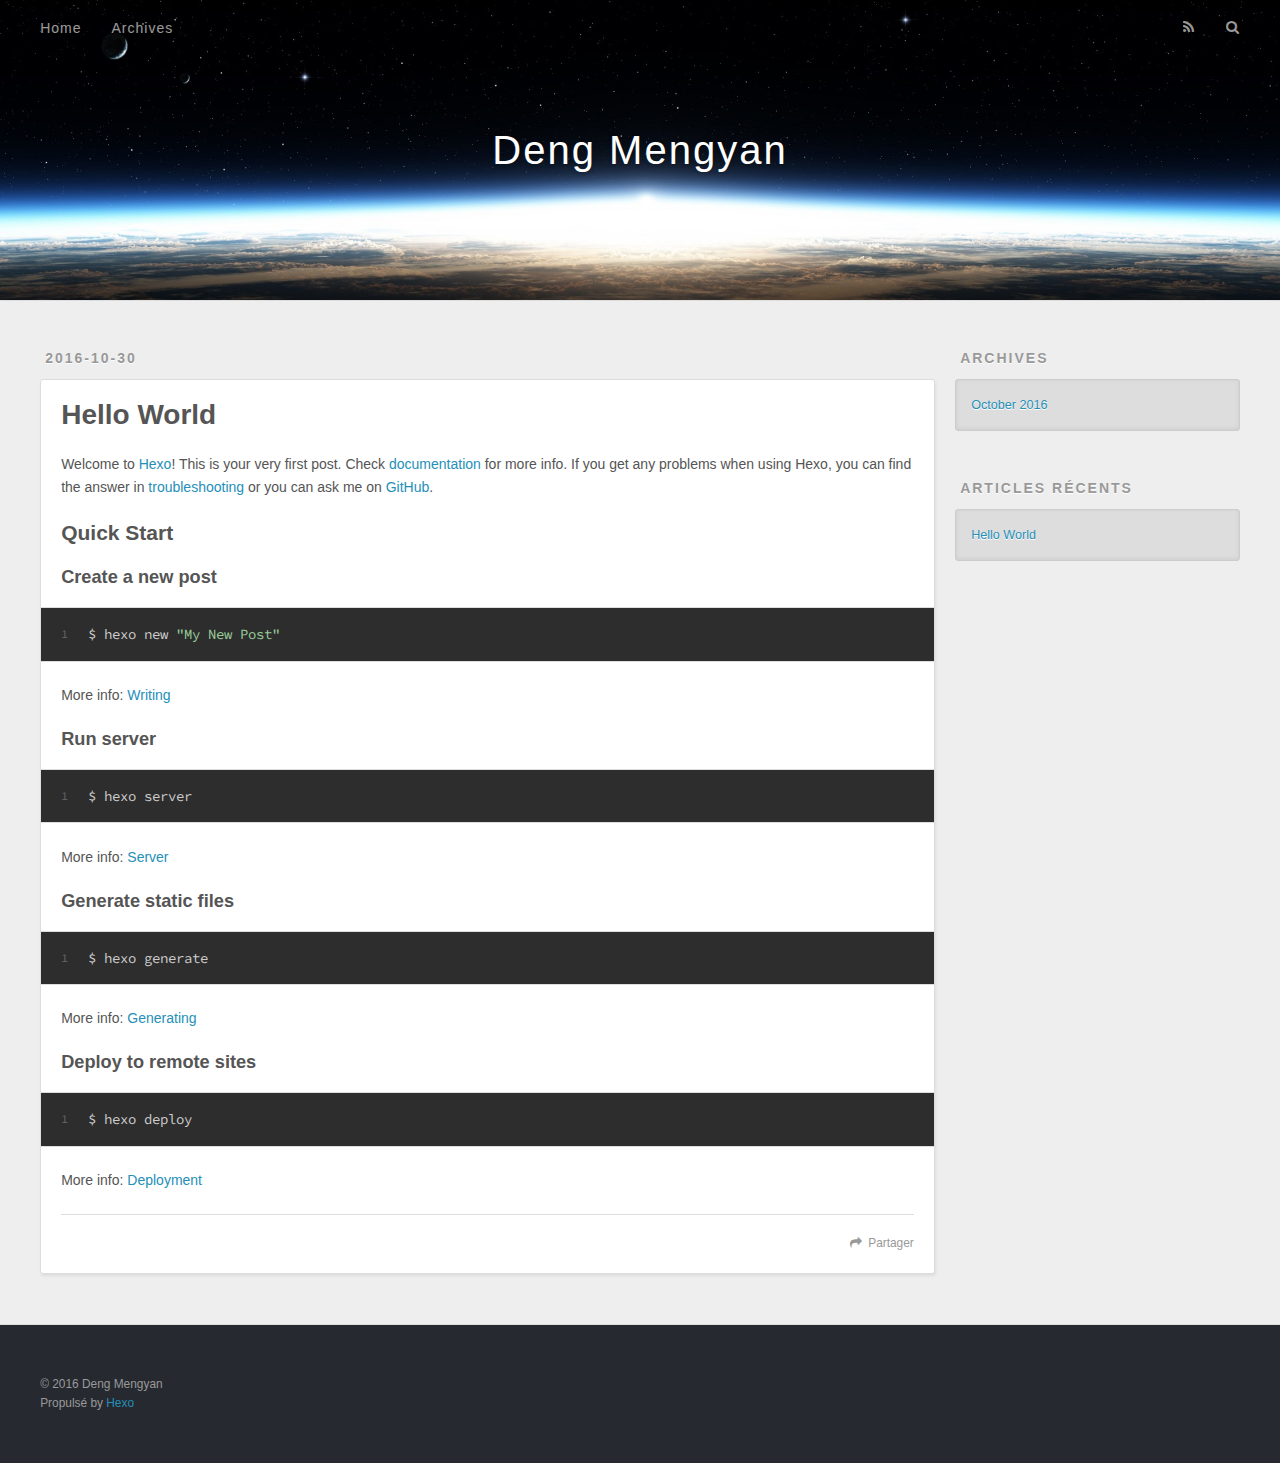
==== index.html @ b52e4397 "Site updated: 2016-10-30 15:04:26" ====
<!DOCTYPE html>
<html>
<head>
  <meta charset="utf-8">
  
  <title>Deng Mengyan</title>
  <meta name="viewport" content="width=device-width, initial-scale=1, maximum-scale=1">
  <meta property="og:type" content="website">
<meta property="og:title" content="Deng Mengyan">
<meta property="og:url" content="http://dengmengyan.com/index.html">
<meta property="og:site_name" content="Deng Mengyan">
<meta name="twitter:card" content="summary">
<meta name="twitter:title" content="Deng Mengyan">
  
    <link rel="alternate" href="/atom.xml" title="Deng Mengyan" type="application/atom+xml">
  
  
    <link rel="icon" href="/favicon.png">
  
  
    <link href="//fonts.googleapis.com/css?family=Source+Code+Pro" rel="stylesheet" type="text/css">
  
  <link rel="stylesheet" href="/css/style.css">
  

</head>

<body>
  <div id="container">
    <div id="wrap">
      <header id="header">
  <div id="banner"></div>
  <div id="header-outer" class="outer">
    <div id="header-title" class="inner">
      <h1 id="logo-wrap">
        <a href="/" id="logo">Deng Mengyan</a>
      </h1>
      
    </div>
    <div id="header-inner" class="inner">
      <nav id="main-nav">
        <a id="main-nav-toggle" class="nav-icon"></a>
        
          <a class="main-nav-link" href="/">Home</a>
        
          <a class="main-nav-link" href="/archives">Archives</a>
        
      </nav>
      <nav id="sub-nav">
        
          <a id="nav-rss-link" class="nav-icon" href="/atom.xml" title="Flux RSS"></a>
        
        <a id="nav-search-btn" class="nav-icon" title="Rechercher"></a>
      </nav>
      <div id="search-form-wrap">
        <form action="//google.com/search" method="get" accept-charset="UTF-8" class="search-form"><input type="search" name="q" results="0" class="search-form-input" placeholder="Search"><button type="submit" class="search-form-submit">&#xF002;</button><input type="hidden" name="sitesearch" value="http://dengmengyan.com"></form>
      </div>
    </div>
  </div>
</header>
      <div class="outer">
        <section id="main">
  
    <article id="post-hello-world" class="article article-type-post" itemscope itemprop="blogPost">
  <div class="article-meta">
    <a href="/2016/10/30/hello-world/" class="article-date">
  <time datetime="2016-10-30T06:42:58.000Z" itemprop="datePublished">2016-10-30</time>
</a>
    
  </div>
  <div class="article-inner">
    
    
      <header class="article-header">
        
  
    <h1 itemprop="name">
      <a class="article-title" href="/2016/10/30/hello-world/">Hello World</a>
    </h1>
  

      </header>
    
    <div class="article-entry" itemprop="articleBody">
      
        <p>Welcome to <a href="https://hexo.io/" target="_blank" rel="external">Hexo</a>! This is your very first post. Check <a href="https://hexo.io/docs/" target="_blank" rel="external">documentation</a> for more info. If you get any problems when using Hexo, you can find the answer in <a href="https://hexo.io/docs/troubleshooting.html" target="_blank" rel="external">troubleshooting</a> or you can ask me on <a href="https://github.com/hexojs/hexo/issues" target="_blank" rel="external">GitHub</a>.</p>
<h2 id="Quick-Start"><a href="#Quick-Start" class="headerlink" title="Quick Start"></a>Quick Start</h2><h3 id="Create-a-new-post"><a href="#Create-a-new-post" class="headerlink" title="Create a new post"></a>Create a new post</h3><figure class="highlight bash"><table><tr><td class="gutter"><pre><div class="line">1</div></pre></td><td class="code"><pre><div class="line">$ hexo new <span class="string">"My New Post"</span></div></pre></td></tr></table></figure>
<p>More info: <a href="https://hexo.io/docs/writing.html" target="_blank" rel="external">Writing</a></p>
<h3 id="Run-server"><a href="#Run-server" class="headerlink" title="Run server"></a>Run server</h3><figure class="highlight bash"><table><tr><td class="gutter"><pre><div class="line">1</div></pre></td><td class="code"><pre><div class="line">$ hexo server</div></pre></td></tr></table></figure>
<p>More info: <a href="https://hexo.io/docs/server.html" target="_blank" rel="external">Server</a></p>
<h3 id="Generate-static-files"><a href="#Generate-static-files" class="headerlink" title="Generate static files"></a>Generate static files</h3><figure class="highlight bash"><table><tr><td class="gutter"><pre><div class="line">1</div></pre></td><td class="code"><pre><div class="line">$ hexo generate</div></pre></td></tr></table></figure>
<p>More info: <a href="https://hexo.io/docs/generating.html" target="_blank" rel="external">Generating</a></p>
<h3 id="Deploy-to-remote-sites"><a href="#Deploy-to-remote-sites" class="headerlink" title="Deploy to remote sites"></a>Deploy to remote sites</h3><figure class="highlight bash"><table><tr><td class="gutter"><pre><div class="line">1</div></pre></td><td class="code"><pre><div class="line">$ hexo deploy</div></pre></td></tr></table></figure>
<p>More info: <a href="https://hexo.io/docs/deployment.html" target="_blank" rel="external">Deployment</a></p>

      
    </div>
    <footer class="article-footer">
      <a data-url="http://dengmengyan.com/2016/10/30/hello-world/" data-id="ciuwafcno0000br9kxg2je138" class="article-share-link">Partager</a>
      
      
    </footer>
  </div>
  
</article>


  

</section>
        
          <aside id="sidebar">
  
    

  
    

  
    
  
    
  <div class="widget-wrap">
    <h3 class="widget-title">Archives</h3>
    <div class="widget">
      <ul class="archive-list"><li class="archive-list-item"><a class="archive-list-link" href="/archives/2016/10/">October 2016</a></li></ul>
    </div>
  </div>


  
    
  <div class="widget-wrap">
    <h3 class="widget-title">Articles récents</h3>
    <div class="widget">
      <ul>
        
          <li>
            <a href="/2016/10/30/hello-world/">Hello World</a>
          </li>
        
      </ul>
    </div>
  </div>

  
</aside>
        
      </div>
      <footer id="footer">
  
  <div class="outer">
    <div id="footer-info" class="inner">
      &copy; 2016 Deng Mengyan<br>
      Propulsé by <a href="http://hexo.io/" target="_blank">Hexo</a>
    </div>
  </div>
</footer>
    </div>
    <nav id="mobile-nav">
  
    <a href="/" class="mobile-nav-link">Home</a>
  
    <a href="/archives" class="mobile-nav-link">Archives</a>
  
</nav>
    

<script src="//ajax.googleapis.com/ajax/libs/jquery/2.0.3/jquery.min.js"></script>


  <link rel="stylesheet" href="/fancybox/jquery.fancybox.css">
  <script src="/fancybox/jquery.fancybox.pack.js"></script>


<script src="/js/script.js"></script>

  </div>
</body>
</html>
---- css/style.css ----
body {
  width: 100%;
}
body:before,
body:after {
  content: "";
  display: table;
}
body:after {
  clear: both;
}
html,
body,
div,
span,
applet,
object,
iframe,
h1,
h2,
h3,
h4,
h5,
h6,
p,
blockquote,
pre,
a,
abbr,
acronym,
address,
big,
cite,
code,
del,
dfn,
em,
img,
ins,
kbd,
q,
s,
samp,
small,
strike,
strong,
sub,
sup,
tt,
var,
dl,
dt,
dd,
ol,
ul,
li,
fieldset,
form,
label,
legend,
table,
caption,
tbody,
tfoot,
thead,
tr,
th,
td {
  margin: 0;
  padding: 0;
  border: 0;
  outline: 0;
  font-weight: inherit;
  font-style: inherit;
  font-family: inherit;
  font-size: 100%;
  vertical-align: baseline;
}
body {
  line-height: 1;
  color: #000;
  background: #fff;
}
ol,
ul {
  list-style: none;
}
table {
  border-collapse: separate;
  border-spacing: 0;
  vertical-align: middle;
}
caption,
th,
td {
  text-align: left;
  font-weight: normal;
  vertical-align: middle;
}
a img {
  border: none;
}
input,
button {
  margin: 0;
  padding: 0;
}
input::-moz-focus-inner,
button::-moz-focus-inner {
  border: 0;
  padding: 0;
}
@font-face {
  font-family: FontAwesome;
  font-style: normal;
  font-weight: normal;
  src: url("fonts/fontawesome-webfont.eot?v=#4.0.3");
  src: url("fonts/fontawesome-webfont.eot?#iefix&v=#4.0.3") format("embedded-opentype"), url("fonts/fontawesome-webfont.woff?v=#4.0.3") format("woff"), url("fonts/fontawesome-webfont.ttf?v=#4.0.3") format("truetype"), url("fonts/fontawesome-webfont.svg#fontawesomeregular?v=#4.0.3") format("svg");
}
html,
body,
#container {
  height: 100%;
}
body {
  background: #eee;
  font: 14px "Helvetica Neue", Helvetica, Arial, sans-serif;
  -webkit-text-size-adjust: 100%;
}
.outer {
  max-width: 1220px;
  margin: 0 auto;
  padding: 0 20px;
}
.outer:before,
.outer:after {
  content: "";
  display: table;
}
.outer:after {
  clear: both;
}
.inner {
  display: inline;
  float: left;
  width: 98.33333333333333%;
  margin: 0 0.833333333333333%;
}
.left,
.alignleft {
  float: left;
}
.right,
.alignright {
  float: right;
}
.clear {
  clear: both;
}
#container {
  position: relative;
}
.mobile-nav-on {
  overflow: hidden;
}
#wrap {
  height: 100%;
  width: 100%;
  position: absolute;
  top: 0;
  left: 0;
  -webkit-transition: 0.2s ease-out;
  -moz-transition: 0.2s ease-out;
  -ms-transition: 0.2s ease-out;
  transition: 0.2s ease-out;
  z-index: 1;
  background: #eee;
}
.mobile-nav-on #wrap {
  left: 280px;
}
@media screen and (min-width: 768px) {
  #main {
    display: inline;
    float: left;
    width: 73.33333333333333%;
    margin: 0 0.833333333333333%;
  }
}
.article-date,
.article-category-link,
.archive-year,
.widget-title {
  text-decoration: none;
  text-transform: uppercase;
  letter-spacing: 2px;
  color: #999;
  margin-bottom: 1em;
  margin-left: 5px;
  line-height: 1em;
  text-shadow: 0 1px #fff;
  font-weight: bold;
}
.article-inner,
.archive-article-inner {
  background: #fff;
  -webkit-box-shadow: 1px 2px 3px #ddd;
  box-shadow: 1px 2px 3px #ddd;
  border: 1px solid #ddd;
  border-radius: 3px;
}
.article-entry h1,
.widget h1 {
  font-size: 2em;
}
.article-entry h2,
.widget h2 {
  font-size: 1.5em;
}
.article-entry h3,
.widget h3 {
  font-size: 1.3em;
}
.article-entry h4,
.widget h4 {
  font-size: 1.2em;
}
.article-entry h5,
.widget h5 {
  font-size: 1em;
}
.article-entry h6,
.widget h6 {
  font-size: 1em;
  color: #999;
}
.article-entry hr,
.widget hr {
  border: 1px dashed #ddd;
}
.article-entry strong,
.widget strong {
  font-weight: bold;
}
.article-entry em,
.widget em,
.article-entry cite,
.widget cite {
  font-style: italic;
}
.article-entry sup,
.widget sup,
.article-entry sub,
.widget sub {
  font-size: 0.75em;
  line-height: 0;
  position: relative;
  vertical-align: baseline;
}
.article-entry sup,
.widget sup {
  top: -0.5em;
}
.article-entry sub,
.widget sub {
  bottom: -0.2em;
}
.article-entry small,
.widget small {
  font-size: 0.85em;
}
.article-entry acronym,
.widget acronym,
.article-entry abbr,
.widget abbr {
  border-bottom: 1px dotted;
}
.article-entry ul,
.widget ul,
.article-entry ol,
.widget ol,
.article-entry dl,
.widget dl {
  margin: 0 20px;
  line-height: 1.6em;
}
.article-entry ul ul,
.widget ul ul,
.article-entry ol ul,
.widget ol ul,
.article-entry ul ol,
.widget ul ol,
.article-entry ol ol,
.widget ol ol {
  margin-top: 0;
  margin-bottom: 0;
}
.article-entry ul,
.widget ul {
  list-style: disc;
}
.article-entry ol,
.widget ol {
  list-style: decimal;
}
.article-entry dt,
.widget dt {
  font-weight: bold;
}
#header {
  height: 300px;
  position: relative;
  border-bottom: 1px solid #ddd;
}
#header:before,
#header:after {
  content: "";
  position: absolute;
  left: 0;
  right: 0;
  height: 40px;
}
#header:before {
  top: 0;
  background: -webkit-linear-gradient(rgba(0,0,0,0.2), transparent);
  background: -moz-linear-gradient(rgba(0,0,0,0.2), transparent);
  background: -ms-linear-gradient(rgba(0,0,0,0.2), transparent);
  background: linear-gradient(rgba(0,0,0,0.2), transparent);
}
#header:after {
  bottom: 0;
  background: -webkit-linear-gradient(transparent, rgba(0,0,0,0.2));
  background: -moz-linear-gradient(transparent, rgba(0,0,0,0.2));
  background: -ms-linear-gradient(transparent, rgba(0,0,0,0.2));
  background: linear-gradient(transparent, rgba(0,0,0,0.2));
}
#header-outer {
  height: 100%;
  position: relative;
}
#header-inner {
  position: relative;
  overflow: hidden;
}
#banner {
  position: absolute;
  top: 0;
  left: 0;
  width: 100%;
  height: 100%;
  background: url("images/banner.jpg") center #000;
  -webkit-background-size: cover;
  -moz-background-size: cover;
  background-size: cover;
  z-index: -1;
}
#header-title {
  text-align: center;
  height: 40px;
  position: absolute;
  top: 50%;
  left: 0;
  margin-top: -20px;
}
#logo,
#subtitle {
  text-decoration: none;
  color: #fff;
  font-weight: 300;
  text-shadow: 0 1px 4px rgba(0,0,0,0.3);
}
#logo {
  font-size: 40px;
  line-height: 40px;
  letter-spacing: 2px;
}
#subtitle {
  font-size: 16px;
  line-height: 16px;
  letter-spacing: 1px;
}
#subtitle-wrap {
  margin-top: 16px;
}
#main-nav {
  float: left;
  margin-left: -15px;
}
.nav-icon,
.main-nav-link {
  float: left;
  color: #fff;
  opacity: 0.6;
  text-decoration: none;
  text-shadow: 0 1px rgba(0,0,0,0.2);
  -webkit-transition: opacity 0.2s;
  -moz-transition: opacity 0.2s;
  -ms-transition: opacity 0.2s;
  transition: opacity 0.2s;
  display: block;
  padding: 20px 15px;
}
.nav-icon:hover,
.main-nav-link:hover {
  opacity: 1;
}
.nav-icon {
  font-family: FontAwesome;
  text-align: center;
  font-size: 14px;
  width: 14px;
  height: 14px;
  padding: 20px 15px;
  position: relative;
  cursor: pointer;
}
.main-nav-link {
  font-weight: 300;
  letter-spacing: 1px;
}
@media screen and (max-width: 479px) {
  .main-nav-link {
    display: none;
  }
}
#main-nav-toggle {
  display: none;
}
#main-nav-toggle:before {
  content: "\f0c9";
}
@media screen and (max-width: 479px) {
  #main-nav-toggle {
    display: block;
  }
}
#sub-nav {
  float: right;
  margin-right: -15px;
}
#nav-rss-link:before {
  content: "\f09e";
}
#nav-search-btn:before {
  content: "\f002";
}
#search-form-wrap {
  position: absolute;
  top: 15px;
  width: 150px;
  height: 30px;
  right: -150px;
  opacity: 0;
  -webkit-transition: 0.2s ease-out;
  -moz-transition: 0.2s ease-out;
  -ms-transition: 0.2s ease-out;
  transition: 0.2s ease-out;
}
#search-form-wrap.on {
  opacity: 1;
  right: 0;
}
@media screen and (max-width: 479px) {
  #search-form-wrap {
    width: 100%;
    right: -100%;
  }
}
.search-form {
  position: absolute;
  top: 0;
  left: 0;
  right: 0;
  background: #fff;
  padding: 5px 15px;
  border-radius: 15px;
  -webkit-box-shadow: 0 0 10px rgba(0,0,0,0.3);
  box-shadow: 0 0 10px rgba(0,0,0,0.3);
}
.search-form-input {
  border: none;
  background: none;
  color: #555;
  width: 100%;
  font: 13px "Helvetica Neue", Helvetica, Arial, sans-serif;
  outline: none;
}
.search-form-input::-webkit-search-results-decoration,
.search-form-input::-webkit-search-cancel-button {
  -webkit-appearance: none;
}
.search-form-submit {
  position: absolute;
  top: 50%;
  right: 10px;
  margin-top: -7px;
  font: 13px FontAwesome;
  border: none;
  background: none;
  color: #bbb;
  cursor: pointer;
}
.search-form-submit:hover,
.search-form-submit:focus {
  color: #777;
}
.article {
  margin: 50px 0;
}
.article-inner {
  overflow: hidden;
}
.article-meta:before,
.article-meta:after {
  content: "";
  display: table;
}
.article-meta:after {
  clear: both;
}
.article-date {
  float: left;
}
.article-category {
  float: left;
  line-height: 1em;
  color: #ccc;
  text-shadow: 0 1px #fff;
  margin-left: 8px;
}
.article-category:before {
  content: "\2022";
}
.article-category-link {
  margin: 0 12px 1em;
}
.article-header {
  padding: 20px 20px 0;
}
.article-title {
  text-decoration: none;
  font-size: 2em;
  font-weight: bold;
  color: #555;
  line-height: 1.1em;
  -webkit-transition: color 0.2s;
  -moz-transition: color 0.2s;
  -ms-transition: color 0.2s;
  transition: color 0.2s;
}
a.article-title:hover {
  color: #258fb8;
}
.article-entry {
  color: #555;
  padding: 0 20px;
}
.article-entry:before,
.article-entry:after {
  content: "";
  display: table;
}
.article-entry:after {
  clear: both;
}
.article-entry p,
.article-entry table {
  line-height: 1.6em;
  margin: 1.6em 0;
}
.article-entry h1,
.article-entry h2,
.article-entry h3,
.article-entry h4,
.article-entry h5,
.article-entry h6 {
  font-weight: bold;
}
.article-entry h1,
.article-entry h2,
.article-entry h3,
.article-entry h4,
.article-entry h5,
.article-entry h6 {
  line-height: 1.1em;
  margin: 1.1em 0;
}
.article-entry a {
  color: #258fb8;
  text-decoration: none;
}
.article-entry a:hover {
  text-decoration: underline;
}
.article-entry ul,
.article-entry ol,
.article-entry dl {
  margin-top: 1.6em;
  margin-bottom: 1.6em;
}
.article-entry img,
.article-entry video {
  max-width: 100%;
  height: auto;
  display: block;
  margin: auto;
}
.article-entry iframe {
  border: none;
}
.article-entry table {
  width: 100%;
  border-collapse: collapse;
  border-spacing: 0;
}
.article-entry th {
  font-weight: bold;
  border-bottom: 3px solid #ddd;
  padding-bottom: 0.5em;
}
.article-entry td {
  border-bottom: 1px solid #ddd;
  padding: 10px 0;
}
.article-entry blockquote {
  font-family: Georgia, "Times New Roman", serif;
  font-size: 1.4em;
  margin: 1.6em 20px;
  text-align: center;
}
.article-entry blockquote footer {
  font-size: 14px;
  margin: 1.6em 0;
  font-family: "Helvetica Neue", Helvetica, Arial, sans-serif;
}
.article-entry blockquote footer cite:before {
  content: "—";
  padding: 0 0.5em;
}
.article-entry .pullquote {
  text-align: left;
  width: 45%;
  margin: 0;
}
.article-entry .pullquote.left {
  margin-left: 0.5em;
  margin-right: 1em;
}
.article-entry .pullquote.right {
  margin-right: 0.5em;
  margin-left: 1em;
}
.article-entry .caption {
  color: #999;
  display: block;
  font-size: 0.9em;
  margin-top: 0.5em;
  position: relative;
  text-align: center;
}
.article-entry .video-container {
  position: relative;
  padding-top: 56.25%;
  height: 0;
  overflow: hidden;
}
.article-entry .video-container iframe,
.article-entry .video-container object,
.article-entry .video-container embed {
  position: absolute;
  top: 0;
  left: 0;
  width: 100%;
  height: 100%;
  margin-top: 0;
}
.article-more-link a {
  display: inline-block;
  line-height: 1em;
  padding: 6px 15px;
  border-radius: 15px;
  background: #eee;
  color: #999;
  text-shadow: 0 1px #fff;
  text-decoration: none;
}
.article-more-link a:hover {
  background: #258fb8;
  color: #fff;
  text-decoration: none;
  text-shadow: 0 1px #1e7293;
}
.article-footer {
  font-size: 0.85em;
  line-height: 1.6em;
  border-top: 1px solid #ddd;
  padding-top: 1.6em;
  margin: 0 20px 20px;
}
.article-footer:before,
.article-footer:after {
  content: "";
  display: table;
}
.article-footer:after {
  clear: both;
}
.article-footer a {
  color: #999;
  text-decoration: none;
}
.article-footer a:hover {
  color: #555;
}
.article-tag-list-item {
  float: left;
  margin-right: 10px;
}
.article-tag-list-link:before {
  content: "#";
}
.article-comment-link {
  float: right;
}
.article-comment-link:before {
  content: "\f075";
  font-family: FontAwesome;
  padding-right: 8px;
}
.article-share-link {
  cursor: pointer;
  float: right;
  margin-left: 20px;
}
.article-share-link:before {
  content: "\f064";
  font-family: FontAwesome;
  padding-right: 6px;
}
#article-nav {
  position: relative;
}
#article-nav:before,
#article-nav:after {
  content: "";
  display: table;
}
#article-nav:after {
  clear: both;
}
@media screen and (min-width: 768px) {
  #article-nav {
    margin: 50px 0;
  }
  #article-nav:before {
    width: 8px;
    height: 8px;
    position: absolute;
    top: 50%;
    left: 50%;
    margin-top: -4px;
    margin-left: -4px;
    content: "";
    border-radius: 50%;
    background: #ddd;
    -webkit-box-shadow: 0 1px 2px #fff;
    box-shadow: 0 1px 2px #fff;
  }
}
.article-nav-link-wrap {
  text-decoration: none;
  text-shadow: 0 1px #fff;
  color: #999;
  -webkit-box-sizing: border-box;
  -moz-box-sizing: border-box;
  box-sizing: border-box;
  margin-top: 50px;
  text-align: center;
  display: block;
}
.article-nav-link-wrap:hover {
  color: #555;
}
@media screen and (min-width: 768px) {
  .article-nav-link-wrap {
    width: 50%;
    margin-top: 0;
  }
}
@media screen and (min-width: 768px) {
  #article-nav-newer {
    float: left;
    text-align: right;
    padding-right: 20px;
  }
}
@media screen and (min-width: 768px) {
  #article-nav-older {
    float: right;
    text-align: left;
    padding-left: 20px;
  }
}
.article-nav-caption {
  text-transform: uppercase;
  letter-spacing: 2px;
  color: #ddd;
  line-height: 1em;
  font-weight: bold;
}
#article-nav-newer .article-nav-caption {
  margin-right: -2px;
}
.article-nav-title {
  font-size: 0.85em;
  line-height: 1.6em;
  margin-top: 0.5em;
}
.article-share-box {
  position: absolute;
  display: none;
  background: #fff;
  -webkit-box-shadow: 1px 2px 10px rgba(0,0,0,0.2);
  box-shadow: 1px 2px 10px rgba(0,0,0,0.2);
  border-radius: 3px;
  margin-left: -145px;
  overflow: hidden;
  z-index: 1;
}
.article-share-box.on {
  display: block;
}
.article-share-input {
  width: 100%;
  background: none;
  -webkit-box-sizing: border-box;
  -moz-box-sizing: border-box;
  box-sizing: border-box;
  font: 14px "Helvetica Neue", Helvetica, Arial, sans-serif;
  padding: 0 15px;
  color: #555;
  outline: none;
  border: 1px solid #ddd;
  border-radius: 3px 3px 0 0;
  height: 36px;
  line-height: 36px;
}
.article-share-links {
  background: #eee;
}
.article-share-links:before,
.article-share-links:after {
  content: "";
  display: table;
}
.article-share-links:after {
  clear: both;
}
.article-share-twitter,
.article-share-facebook,
.article-share-pinterest,
.article-share-google {
  width: 50px;
  height: 36px;
  display: block;
  float: left;
  position: relative;
  color: #999;
  text-shadow: 0 1px #fff;
}
.article-share-twitter:before,
.article-share-facebook:before,
.article-share-pinterest:before,
.article-share-google:before {
  font-size: 20px;
  font-family: FontAwesome;
  width: 20px;
  height: 20px;
  position: absolute;
  top: 50%;
  left: 50%;
  margin-top: -10px;
  margin-left: -10px;
  text-align: center;
}
.article-share-twitter:hover,
.article-share-facebook:hover,
.article-share-pinterest:hover,
.article-share-google:hover {
  color: #fff;
}
.article-share-twitter:before {
  content: "\f099";
}
.article-share-twitter:hover {
  background: #00aced;
  text-shadow: 0 1px #008abe;
}
.article-share-facebook:before {
  content: "\f09a";
}
.article-share-facebook:hover {
  background: #3b5998;
  text-shadow: 0 1px #2f477a;
}
.article-share-pinterest:before {
  content: "\f0d2";
}
.article-share-pinterest:hover {
  background: #cb2027;
  text-shadow: 0 1px #a21a1f;
}
.article-share-google:before {
  content: "\f0d5";
}
.article-share-google:hover {
  background: #dd4b39;
  text-shadow: 0 1px #be3221;
}
.article-gallery {
  background: #000;
  position: relative;
}
.article-gallery-photos {
  position: relative;
  overflow: hidden;
}
.article-gallery-img {
  display: none;
  max-width: 100%;
}
.article-gallery-img:first-child {
  display: block;
}
.article-gallery-img.loaded {
  position: absolute;
  display: block;
}
.article-gallery-img img {
  display: block;
  max-width: 100%;
  margin: 0 auto;
}
#comments {
  background: #fff;
  -webkit-box-shadow: 1px 2px 3px #ddd;
  box-shadow: 1px 2px 3px #ddd;
  padding: 20px;
  border: 1px solid #ddd;
  border-radius: 3px;
  margin: 50px 0;
}
#comments a {
  color: #258fb8;
}
.archives-wrap {
  margin: 50px 0;
}
.archives:before,
.archives:after {
  content: "";
  display: table;
}
.archives:after {
  clear: both;
}
.archive-year-wrap {
  margin-bottom: 1em;
}
.archives {
  -webkit-column-gap: 10px;
  -moz-column-gap: 10px;
  column-gap: 10px;
}
@media screen and (min-width: 480px) and (max-width: 767px) {
  .archives {
    -webkit-column-count: 2;
    -moz-column-count: 2;
    column-count: 2;
  }
}
@media screen and (min-width: 768px) {
  .archives {
    -webkit-column-count: 3;
    -moz-column-count: 3;
    column-count: 3;
  }
}
.archive-article {
  -webkit-column-break-inside: avoid;
  page-break-inside: avoid;
  overflow: hidden;
  break-inside: avoid-column;
}
.archive-article-inner {
  padding: 10px;
  margin-bottom: 15px;
}
.archive-article-title {
  text-decoration: none;
  font-weight: bold;
  color: #555;
  -webkit-transition: color 0.2s;
  -moz-transition: color 0.2s;
  -ms-transition: color 0.2s;
  transition: color 0.2s;
  line-height: 1.6em;
}
.archive-article-title:hover {
  color: #258fb8;
}
.archive-article-footer {
  margin-top: 1em;
}
.archive-article-date {
  color: #999;
  text-decoration: none;
  font-size: 0.85em;
  line-height: 1em;
  margin-bottom: 0.5em;
  display: block;
}
#page-nav {
  margin: 50px auto;
  background: #fff;
  -webkit-box-shadow: 1px 2px 3px #ddd;
  box-shadow: 1px 2px 3px #ddd;
  border: 1px solid #ddd;
  border-radius: 3px;
  text-align: center;
  color: #999;
  overflow: hidden;
}
#page-nav:before,
#page-nav:after {
  content: "";
  display: table;
}
#page-nav:after {
  clear: both;
}
#page-nav a,
#page-nav span {
  padding: 10px 20px;
  line-height: 1;
  height: 2ex;
}
#page-nav a {
  color: #999;
  text-decoration: none;
}
#page-nav a:hover {
  background: #999;
  color: #fff;
}
#page-nav .prev {
  float: left;
}
#page-nav .next {
  float: right;
}
#page-nav .page-number {
  display: inline-block;
}
@media screen and (max-width: 479px) {
  #page-nav .page-number {
    display: none;
  }
}
#page-nav .current {
  color: #555;
  font-weight: bold;
}
#page-nav .space {
  color: #ddd;
}
#footer {
  background: #262a30;
  padding: 50px 0;
  border-top: 1px solid #ddd;
  color: #999;
}
#footer a {
  color: #258fb8;
  text-decoration: none;
}
#footer a:hover {
  text-decoration: underline;
}
#footer-info {
  line-height: 1.6em;
  font-size: 0.85em;
}
.article-entry pre,
.article-entry .highlight {
  background: #2d2d2d;
  margin: 0 -20px;
  padding: 15px 20px;
  border-style: solid;
  border-color: #ddd;
  border-width: 1px 0;
  overflow: auto;
  color: #ccc;
  line-height: 22.400000000000002px;
}
.article-entry .highlight .gutter pre,
.article-entry .gist .gist-file .gist-data .line-numbers {
  color: #666;
  font-size: 0.85em;
}
.article-entry pre,
.article-entry code {
  font-family: "Source Code Pro", Consolas, Monaco, Menlo, Consolas, monospace;
}
.article-entry code {
  background: #eee;
  text-shadow: 0 1px #fff;
  padding: 0 0.3em;
}
.article-entry pre code {
  background: none;
  text-shadow: none;
  padding: 0;
}
.article-entry .highlight pre {
  border: none;
  margin: 0;
  padding: 0;
}
.article-entry .highlight table {
  margin: 0;
  width: auto;
}
.article-entry .highlight td {
  border: none;
  padding: 0;
}
.article-entry .highlight figcaption {
  font-size: 0.85em;
  color: #999;
  line-height: 1em;
  margin-bottom: 1em;
}
.article-entry .highlight figcaption:before,
.article-entry .highlight figcaption:after {
  content: "";
  display: table;
}
.article-entry .highlight figcaption:after {
  clear: both;
}
.article-entry .highlight figcaption a {
  float: right;
}
.article-entry .highlight .gutter pre {
  text-align: right;
  padding-right: 20px;
}
.article-entry .highlight .line {
  height: 22.400000000000002px;
}
.article-entry .highlight .line.marked {
  background: #515151;
}
.article-entry .gist {
  margin: 0 -20px;
  border-style: solid;
  border-color: #ddd;
  border-width: 1px 0;
  background: #2d2d2d;
  padding: 15px 20px 15px 0;
}
.article-entry .gist .gist-file {
  border: none;
  font-family: "Source Code Pro", Consolas, Monaco, Menlo, Consolas, monospace;
  margin: 0;
}
.article-entry .gist .gist-file .gist-data {
  background: none;
  border: none;
}
.article-entry .gist .gist-file .gist-data .line-numbers {
  background: none;
  border: none;
  padding: 0 20px 0 0;
}
.article-entry .gist .gist-file .gist-data .line-data {
  padding: 0 !important;
}
.article-entry .gist .gist-file .highlight {
  margin: 0;
  padding: 0;
  border: none;
}
.article-entry .gist .gist-file .gist-meta {
  background: #2d2d2d;
  color: #999;
  font: 0.85em "Helvetica Neue", Helvetica, Arial, sans-serif;
  text-shadow: 0 0;
  padding: 0;
  margin-top: 1em;
  margin-left: 20px;
}
.article-entry .gist .gist-file .gist-meta a {
  color: #258fb8;
  font-weight: normal;
}
.article-entry .gist .gist-file .gist-meta a:hover {
  text-decoration: underline;
}
pre .comment,
pre .title {
  color: #999;
}
pre .variable,
pre .attribute,
pre .tag,
pre .regexp,
pre .ruby .constant,
pre .xml .tag .title,
pre .xml .pi,
pre .xml .doctype,
pre .html .doctype,
pre .css .id,
pre .css .class,
pre .css .pseudo {
  color: #f2777a;
}
pre .number,
pre .preprocessor,
pre .built_in,
pre .literal,
pre .params,
pre .constant {
  color: #f99157;
}
pre .class,
pre .ruby .class .title,
pre .css .rules .attribute {
  color: #9c9;
}
pre .string,
pre .value,
pre .inheritance,
pre .header,
pre .ruby .symbol,
pre .xml .cdata {
  color: #9c9;
}
pre .css .hexcolor {
  color: #6cc;
}
pre .function,
pre .python .decorator,
pre .python .title,
pre .ruby .function .title,
pre .ruby .title .keyword,
pre .perl .sub,
pre .javascript .title,
pre .coffeescript .title {
  color: #69c;
}
pre .keyword,
pre .javascript .function {
  color: #c9c;
}
@media screen and (max-width: 479px) {
  #mobile-nav {
    position: absolute;
    top: 0;
    left: 0;
    width: 280px;
    height: 100%;
    background: #191919;
    border-right: 1px solid #fff;
  }
}
@media screen and (max-width: 479px) {
  .mobile-nav-link {
    display: block;
    color: #999;
    text-decoration: none;
    padding: 15px 20px;
    font-weight: bold;
  }
  .mobile-nav-link:hover {
    color: #fff;
  }
}
@media screen and (min-width: 768px) {
  #sidebar {
    display: inline;
    float: left;
    width: 23.333333333333332%;
    margin: 0 0.833333333333333%;
  }
}
.widget-wrap {
  margin: 50px 0;
}
.widget {
  color: #777;
  text-shadow: 0 1px #fff;
  background: #ddd;
  -webkit-box-shadow: 0 -1px 4px #ccc inset;
  box-shadow: 0 -1px 4px #ccc inset;
  border: 1px solid #ccc;
  padding: 15px;
  border-radius: 3px;
}
.widget a {
  color: #258fb8;
  text-decoration: none;
}
.widget a:hover {
  text-decoration: underline;
}
.widget ul ul,
.widget ol ul,
.widget dl ul,
.widget ul ol,
.widget ol ol,
.widget dl ol,
.widget ul dl,
.widget ol dl,
.widget dl dl {
  margin-left: 15px;
  list-style: disc;
}
.widget {
  line-height: 1.6em;
  word-wrap: break-word;
  font-size: 0.9em;
}
.widget ul,
.widget ol {
  list-style: none;
  margin: 0;
}
.widget ul ul,
.widget ol ul,
.widget ul ol,
.widget ol ol {
  margin: 0 20px;
}
.widget ul ul,
.widget ol ul {
  list-style: disc;
}
.widget ul ol,
.widget ol ol {
  list-style: decimal;
}
.category-list-count,
.tag-list-count,
.archive-list-count {
  padding-left: 5px;
  color: #999;
  font-size: 0.85em;
}
.category-list-count:before,
.tag-list-count:before,
.archive-list-count:before {
  content: "(";
}
.category-list-count:after,
.tag-list-count:after,
.archive-list-count:after {
  content: ")";
}
.tagcloud a {
  margin-right: 5px;
  display: inline-block;
}
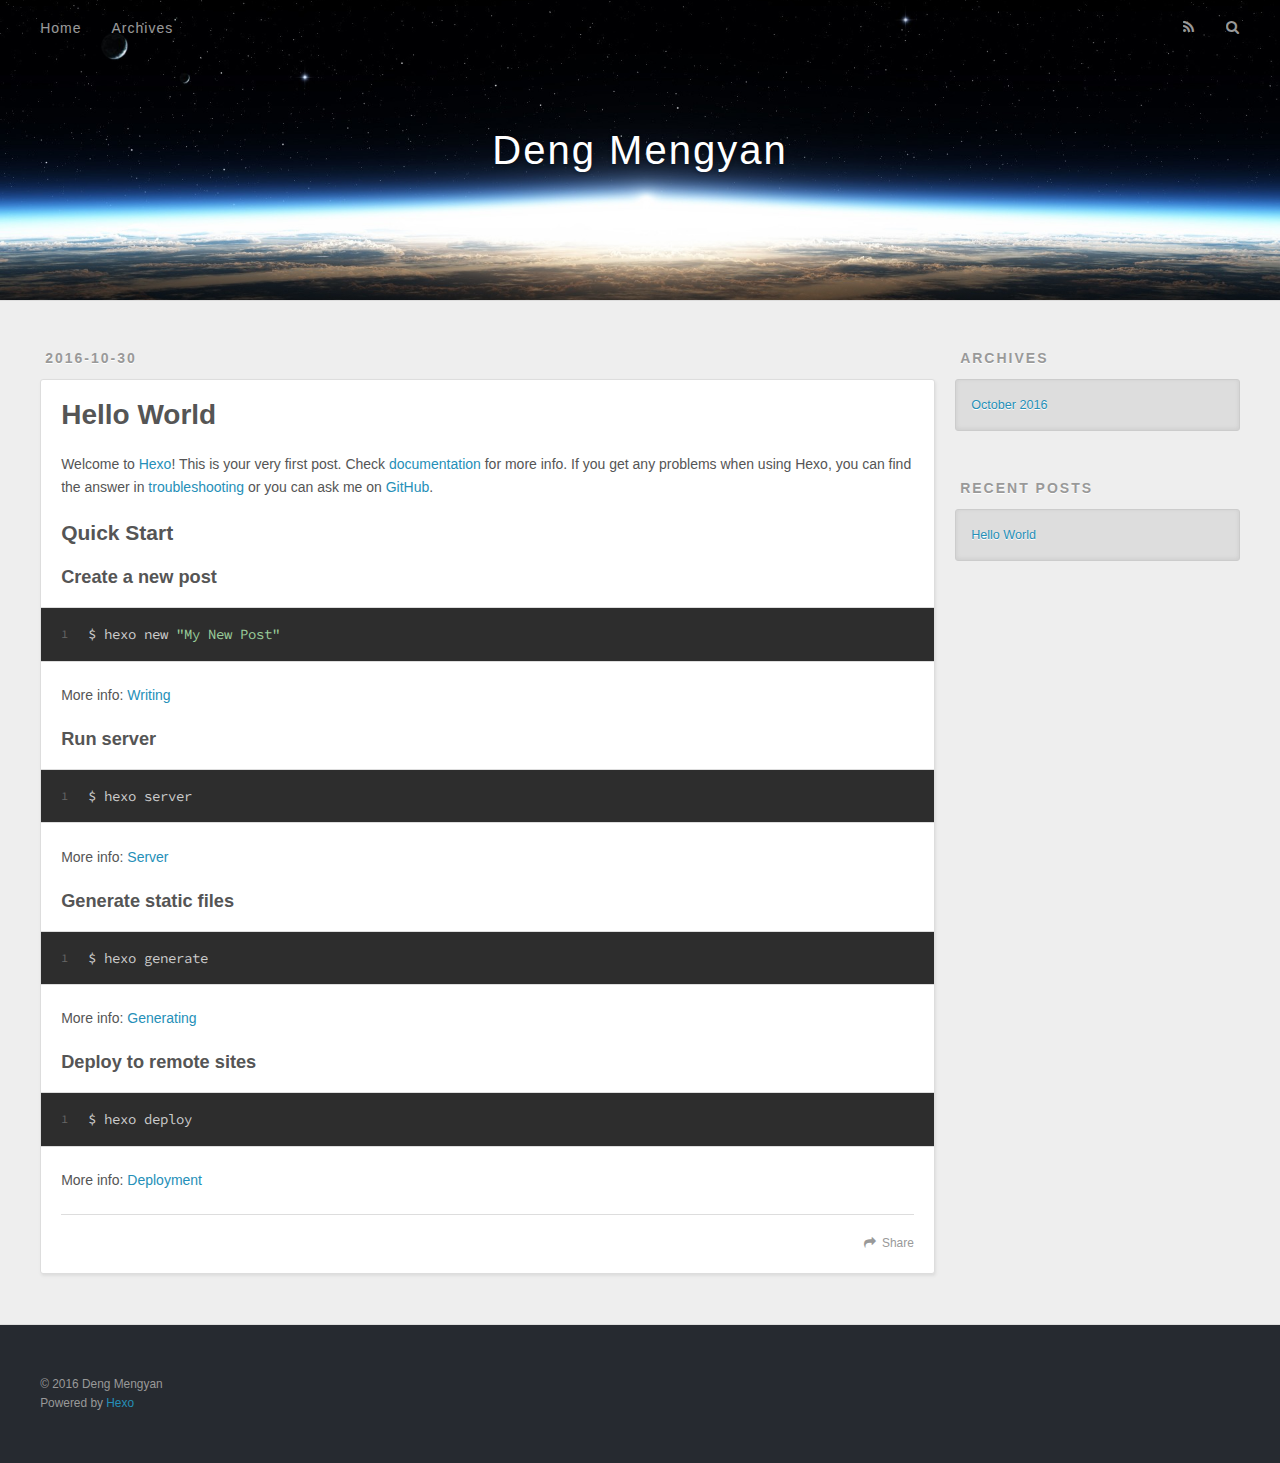
==== commit ab2c2332: "Site updated: 2016-10-30 15:07:33" ====
--- a/index.html
+++ b/index.html
@@ -48,9 +48,9 @@
       </nav>
       <nav id="sub-nav">
         
-          <a id="nav-rss-link" class="nav-icon" href="/atom.xml" title="Flux RSS"></a>
+          <a id="nav-rss-link" class="nav-icon" href="/atom.xml" title="RSS Feed"></a>
         
-        <a id="nav-search-btn" class="nav-icon" title="Rechercher"></a>
+        <a id="nav-search-btn" class="nav-icon" title="Search"></a>
       </nav>
       <div id="search-form-wrap">
         <form action="//google.com/search" method="get" accept-charset="UTF-8" class="search-form"><input type="search" name="q" results="0" class="search-form-input" placeholder="Search"><button type="submit" class="search-form-submit">&#xF002;</button><input type="hidden" name="sitesearch" value="http://dengmengyan.com"></form>
@@ -96,7 +96,7 @@
       
     </div>
     <footer class="article-footer">
-      <a data-url="http://dengmengyan.com/2016/10/30/hello-world/" data-id="ciuwafcno0000br9kxg2je138" class="article-share-link">Partager</a>
+      <a data-url="http://dengmengyan.com/2016/10/30/hello-world/" data-id="ciuwanppy0000f89kljps2wms" class="article-share-link">Share</a>
       
       
     </footer>
@@ -131,7 +131,7 @@
   
     
   <div class="widget-wrap">
-    <h3 class="widget-title">Articles récents</h3>
+    <h3 class="widget-title">Recent Posts</h3>
     <div class="widget">
       <ul>
         
@@ -152,7 +152,7 @@
   <div class="outer">
     <div id="footer-info" class="inner">
       &copy; 2016 Deng Mengyan<br>
-      Propulsé by <a href="http://hexo.io/" target="_blank">Hexo</a>
+      Powered by <a href="http://hexo.io/" target="_blank">Hexo</a>
     </div>
   </div>
 </footer>
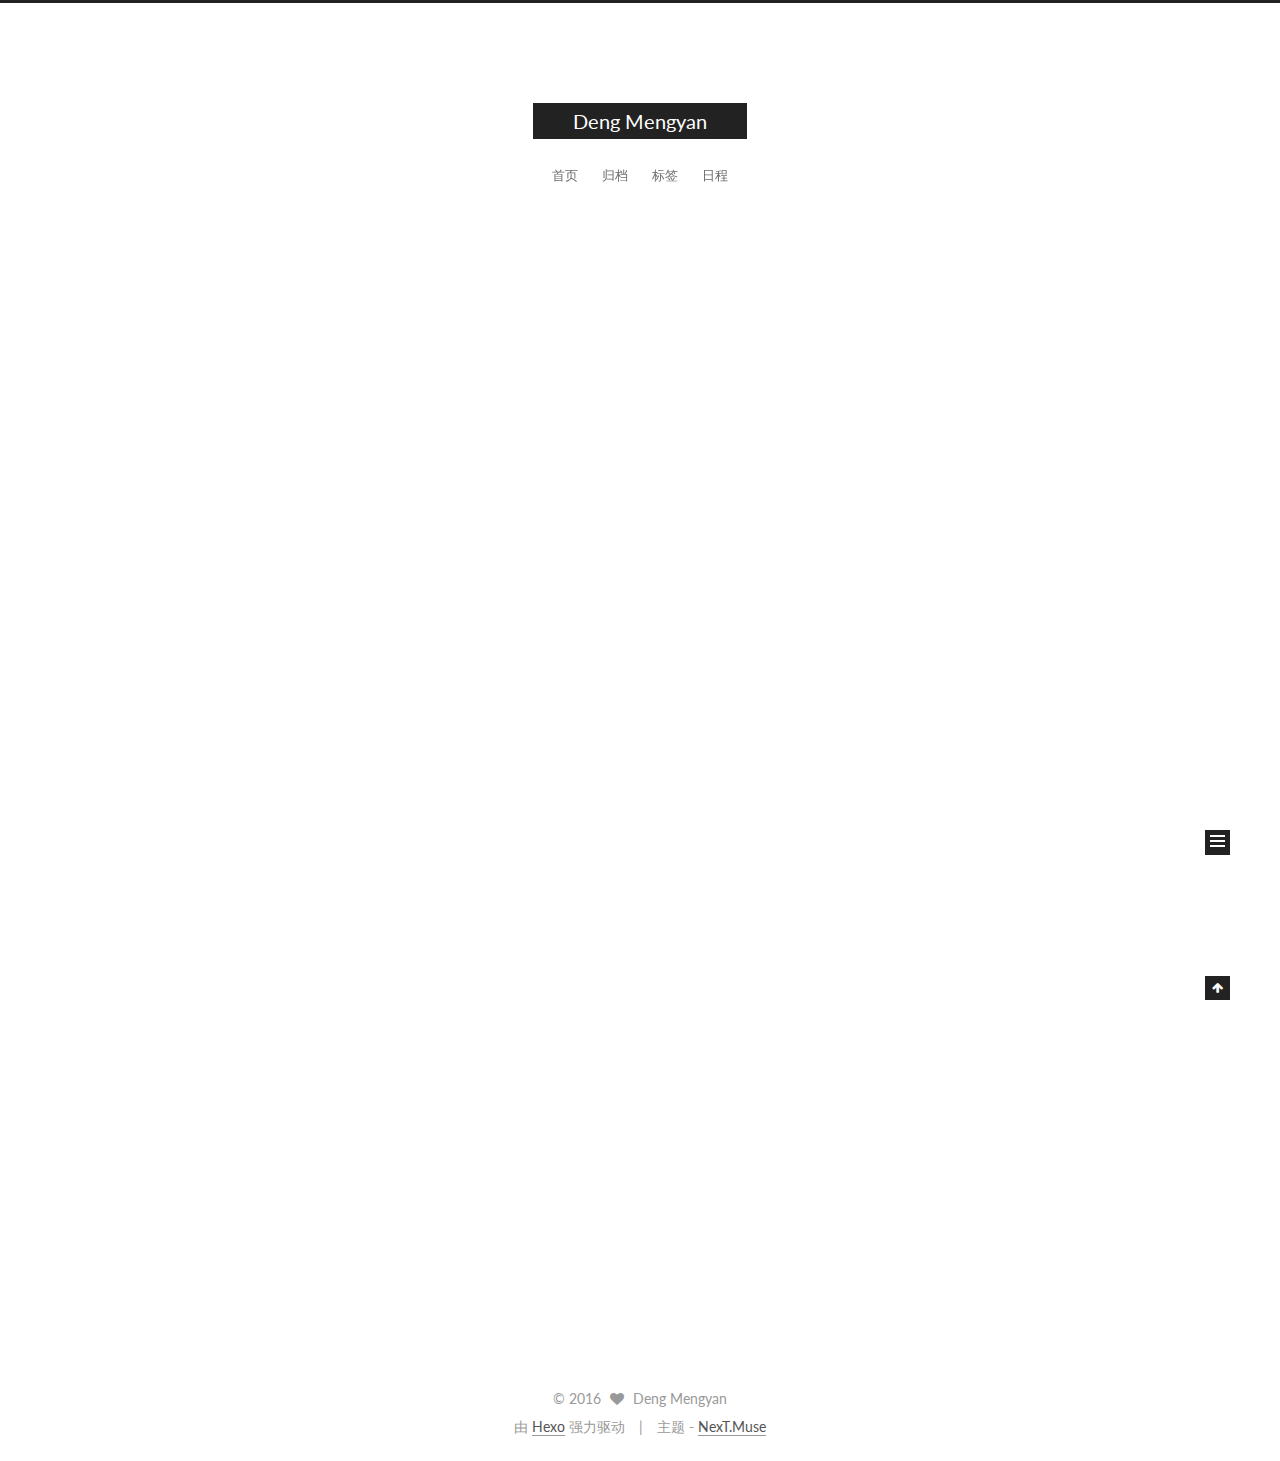
==== commit 270930a5: "Site updated: 2016-10-31 10:17:39" ====
--- a/index.html
+++ b/index.html
@@ -1,89 +1,288 @@
-<!DOCTYPE html>
-<html>
+<!doctype html>
+
+
+
+  
+
+
+<html class="theme-next muse use-motion">
 <head>
-  <meta charset="utf-8">
-  
-  <title>Deng Mengyan</title>
-  <meta name="viewport" content="width=device-width, initial-scale=1, maximum-scale=1">
-  <meta property="og:type" content="website">
+  <meta charset="UTF-8"/>
+<meta http-equiv="X-UA-Compatible" content="IE=edge,chrome=1" />
+<meta name="viewport" content="width=device-width, initial-scale=1, maximum-scale=1"/>
+
+
+
+<meta http-equiv="Cache-Control" content="no-transform" />
+<meta http-equiv="Cache-Control" content="no-siteapp" />
+
+
+
+
+
+
+
+
+
+
+
+
+  
+  
+  <link href="/vendors/fancybox/source/jquery.fancybox.css?v=2.1.5" rel="stylesheet" type="text/css" />
+
+
+
+
+  
+  
+  
+  
+
+  
+    
+    
+  
+
+  
+
+  
+
+  
+
+  
+
+  
+    
+    
+    <link href="//fonts.googleapis.com/css?family=Lato:300,300italic,400,400italic,700,700italic&subset=latin,latin-ext" rel="stylesheet" type="text/css">
+  
+
+
+
+
+
+
+<link href="/vendors/font-awesome/css/font-awesome.min.css?v=4.4.0" rel="stylesheet" type="text/css" />
+
+<link href="/css/main.css?v=5.0.2" rel="stylesheet" type="text/css" />
+
+
+  <meta name="keywords" content="Hexo, NexT" />
+
+
+
+
+
+
+
+
+  <link rel="shortcut icon" type="image/x-icon" href="/favicon.ico?v=5.0.2" />
+
+
+
+
+
+
+<meta property="og:type" content="website">
 <meta property="og:title" content="Deng Mengyan">
 <meta property="og:url" content="http://dengmengyan.com/index.html">
 <meta property="og:site_name" content="Deng Mengyan">
 <meta name="twitter:card" content="summary">
 <meta name="twitter:title" content="Deng Mengyan">
-  
-    <link rel="alternate" href="/atom.xml" title="Deng Mengyan" type="application/atom+xml">
-  
-  
-    <link rel="icon" href="/favicon.png">
-  
-  
-    <link href="//fonts.googleapis.com/css?family=Source+Code+Pro" rel="stylesheet" type="text/css">
-  
-  <link rel="stylesheet" href="/css/style.css">
-  
-
+
+
+
+<script type="text/javascript" id="hexo.configuration">
+  var NexT = window.NexT || {};
+  var CONFIG = {
+    scheme: 'Muse',
+    sidebar: {"position":"left","display":"post"},
+    fancybox: true,
+    motion: true,
+    duoshuo: {
+      userId: '0',
+      author: '博主'
+    }
+  };
+</script>
+
+
+
+
+  <link rel="canonical" href="http://dengmengyan.com/"/>
+
+
+  <title> Deng Mengyan </title>
 </head>
 
-<body>
-  <div id="container">
-    <div id="wrap">
-      <header id="header">
-  <div id="banner"></div>
-  <div id="header-outer" class="outer">
-    <div id="header-title" class="inner">
-      <h1 id="logo-wrap">
-        <a href="/" id="logo">Deng Mengyan</a>
-      </h1>
-      
-    </div>
-    <div id="header-inner" class="inner">
-      <nav id="main-nav">
-        <a id="main-nav-toggle" class="nav-icon"></a>
-        
-          <a class="main-nav-link" href="/">Home</a>
-        
-          <a class="main-nav-link" href="/archives">Archives</a>
-        
-      </nav>
-      <nav id="sub-nav">
-        
-          <a id="nav-rss-link" class="nav-icon" href="/atom.xml" title="RSS Feed"></a>
-        
-        <a id="nav-search-btn" class="nav-icon" title="Search"></a>
-      </nav>
-      <div id="search-form-wrap">
-        <form action="//google.com/search" method="get" accept-charset="UTF-8" class="search-form"><input type="search" name="q" results="0" class="search-form-input" placeholder="Search"><button type="submit" class="search-form-submit">&#xF002;</button><input type="hidden" name="sitesearch" value="http://dengmengyan.com"></form>
-      </div>
-    </div>
+<body itemscope itemtype="//schema.org/WebPage" lang="zh-Hans">
+
+  
+
+
+
+
+
+
+
+
+
+
+  
+  
+    
+  
+
+  <div class="container one-collumn sidebar-position-left 
+   page-home 
+ ">
+    <div class="headband"></div>
+
+    <header id="header" class="header" itemscope itemtype="//schema.org/WPHeader">
+      <div class="header-inner"><div class="site-meta ">
+  
+
+  <div class="custom-logo-site-title">
+    <a href="/"  class="brand" rel="start">
+      <span class="logo-line-before"><i></i></span>
+      <span class="site-title">Deng Mengyan</span>
+      <span class="logo-line-after"><i></i></span>
+    </a>
   </div>
-</header>
-      <div class="outer">
-        <section id="main">
-  
-    <article id="post-hello-world" class="article article-type-post" itemscope itemprop="blogPost">
-  <div class="article-meta">
-    <a href="/2016/10/30/hello-world/" class="article-date">
-  <time datetime="2016-10-30T06:42:58.000Z" itemprop="datePublished">2016-10-30</time>
-</a>
-    
-  </div>
-  <div class="article-inner">
-    
-    
-      <header class="article-header">
-        
-  
-    <h1 itemprop="name">
-      <a class="article-title" href="/2016/10/30/hello-world/">Hello World</a>
-    </h1>
-  
-
+  <p class="site-subtitle"></p>
+</div>
+
+<div class="site-nav-toggle">
+  <button>
+    <span class="btn-bar"></span>
+    <span class="btn-bar"></span>
+    <span class="btn-bar"></span>
+  </button>
+</div>
+
+<nav class="site-nav">
+  
+
+  
+    <ul id="menu" class="menu">
+      
+        
+        <li class="menu-item menu-item-home">
+          <a href="/" rel="section">
+            
+            首页
+          </a>
+        </li>
+      
+        
+        <li class="menu-item menu-item-archives">
+          <a href="/archives" rel="section">
+            
+            归档
+          </a>
+        </li>
+      
+        
+        <li class="menu-item menu-item-tags">
+          <a href="/tags" rel="section">
+            
+            标签
+          </a>
+        </li>
+      
+        
+        <li class="menu-item menu-item-schedule">
+          <a href="/schedule" rel="section">
+            
+            日程
+          </a>
+        </li>
+      
+
+      
+    </ul>
+  
+
+  
+</nav>
+
+ </div>
+    </header>
+
+    <main id="main" class="main">
+      <div class="main-inner">
+        <div class="content-wrap">
+          <div id="content" class="content">
+            
+  <section id="posts" class="posts-expand">
+    
+      
+
+  
+  
+
+  
+  
+  
+
+  <article class="post post-type-normal " itemscope itemtype="//schema.org/Article">
+
+    
+      <header class="post-header">
+
+        
+        
+          <h1 class="post-title" itemprop="name headline">
+            
+            
+              
+                
+                <a class="post-title-link" href="/2016/10/30/hello-world/" itemprop="url">
+                  Hello World
+                </a>
+              
+            
+          </h1>
+        
+
+        <div class="post-meta">
+          <span class="post-time">
+            <span class="post-meta-item-icon">
+              <i class="fa fa-calendar-o"></i>
+            </span>
+            <span class="post-meta-item-text">发表于</span>
+            <time itemprop="dateCreated" datetime="2016-10-30T14:42:58+08:00" content="2016-10-30">
+              2016-10-30
+            </time>
+          </span>
+
+          
+
+          
+            
+          
+
+          
+
+          
+          
+
+          
+        </div>
       </header>
     
-    <div class="article-entry" itemprop="articleBody">
-      
-        <p>Welcome to <a href="https://hexo.io/" target="_blank" rel="external">Hexo</a>! This is your very first post. Check <a href="https://hexo.io/docs/" target="_blank" rel="external">documentation</a> for more info. If you get any problems when using Hexo, you can find the answer in <a href="https://hexo.io/docs/troubleshooting.html" target="_blank" rel="external">troubleshooting</a> or you can ask me on <a href="https://github.com/hexojs/hexo/issues" target="_blank" rel="external">GitHub</a>.</p>
+
+
+    <div class="post-body" itemprop="articleBody">
+
+      
+      
+
+      
+        
+          
+            <p>Welcome to <a href="https://hexo.io/" target="_blank" rel="external">Hexo</a>! This is your very first post. Check <a href="https://hexo.io/docs/" target="_blank" rel="external">documentation</a> for more info. If you get any problems when using Hexo, you can find the answer in <a href="https://hexo.io/docs/troubleshooting.html" target="_blank" rel="external">troubleshooting</a> or you can ask me on <a href="https://github.com/hexojs/hexo/issues" target="_blank" rel="external">GitHub</a>.</p>
 <h2 id="Quick-Start"><a href="#Quick-Start" class="headerlink" title="Quick Start"></a>Quick Start</h2><h3 id="Create-a-new-post"><a href="#Create-a-new-post" class="headerlink" title="Create a new post"></a>Create a new post</h3><figure class="highlight bash"><table><tr><td class="gutter"><pre><div class="line">1</div></pre></td><td class="code"><pre><div class="line">$ hexo new <span class="string">"My New Post"</span></div></pre></td></tr></table></figure>
 <p>More info: <a href="https://hexo.io/docs/writing.html" target="_blank" rel="external">Writing</a></p>
 <h3 id="Run-server"><a href="#Run-server" class="headerlink" title="Run server"></a>Run server</h3><figure class="highlight bash"><table><tr><td class="gutter"><pre><div class="line">1</div></pre></td><td class="code"><pre><div class="line">$ hexo server</div></pre></td></tr></table></figure>
@@ -93,88 +292,223 @@
 <h3 id="Deploy-to-remote-sites"><a href="#Deploy-to-remote-sites" class="headerlink" title="Deploy to remote sites"></a>Deploy to remote sites</h3><figure class="highlight bash"><table><tr><td class="gutter"><pre><div class="line">1</div></pre></td><td class="code"><pre><div class="line">$ hexo deploy</div></pre></td></tr></table></figure>
 <p>More info: <a href="https://hexo.io/docs/deployment.html" target="_blank" rel="external">Deployment</a></p>
 
+          
+        
       
     </div>
-    <footer class="article-footer">
-      <a data-url="http://dengmengyan.com/2016/10/30/hello-world/" data-id="ciuwanppy0000f89kljps2wms" class="article-share-link">Share</a>
-      
+
+    <div>
+      
+    </div>
+
+    <div>
+      
+    </div>
+
+    <footer class="post-footer">
+      
+
+      
+
+      
+      
+        <div class="post-eof"></div>
       
     </footer>
-  </div>
-  
-</article>
-
-
-  
-
-</section>
-        
-          <aside id="sidebar">
-  
-    
-
-  
-    
-
-  
-    
-  
-    
-  <div class="widget-wrap">
-    <h3 class="widget-title">Archives</h3>
-    <div class="widget">
-      <ul class="archive-list"><li class="archive-list-item"><a class="archive-list-link" href="/archives/2016/10/">October 2016</a></li></ul>
+  </article>
+
+
+    
+  </section>
+
+  
+
+
+          </div>
+          
+
+
+          
+
+        </div>
+        
+          
+  
+  <div class="sidebar-toggle">
+    <div class="sidebar-toggle-line-wrap">
+      <span class="sidebar-toggle-line sidebar-toggle-line-first"></span>
+      <span class="sidebar-toggle-line sidebar-toggle-line-middle"></span>
+      <span class="sidebar-toggle-line sidebar-toggle-line-last"></span>
     </div>
   </div>
 
-
-  
-    
-  <div class="widget-wrap">
-    <h3 class="widget-title">Recent Posts</h3>
-    <div class="widget">
-      <ul>
-        
-          <li>
-            <a href="/2016/10/30/hello-world/">Hello World</a>
-          </li>
-        
-      </ul>
+  <aside id="sidebar" class="sidebar">
+    <div class="sidebar-inner">
+
+      
+
+      
+
+      <section class="site-overview sidebar-panel  sidebar-panel-active ">
+        <div class="site-author motion-element" itemprop="author" itemscope itemtype="//schema.org/Person">
+          <img class="site-author-image" itemprop="image"
+               src="/images/avatar.gif"
+               alt="Deng Mengyan" />
+          <p class="site-author-name" itemprop="name">Deng Mengyan</p>
+          <p class="site-description motion-element" itemprop="description"></p>
+        </div>
+        <nav class="site-state motion-element">
+          <div class="site-state-item site-state-posts">
+            <a href="/archives">
+              <span class="site-state-item-count">1</span>
+              <span class="site-state-item-name">日志</span>
+            </a>
+          </div>
+
+          
+
+          
+
+        </nav>
+
+        
+
+        <div class="links-of-author motion-element">
+          
+        </div>
+
+        
+        
+
+        
+        
+
+      </section>
+
+      
+
+    </div>
+  </aside>
+
+
+        
+      </div>
+    </main>
+
+    <footer id="footer" class="footer">
+      <div class="footer-inner">
+        <div class="copyright" >
+  
+  &copy; 
+  <span itemprop="copyrightYear">2016</span>
+  <span class="with-love">
+    <i class="fa fa-heart"></i>
+  </span>
+  <span class="author" itemprop="copyrightHolder">Deng Mengyan</span>
+</div>
+
+<div class="powered-by">
+  由 <a class="theme-link" href="https://hexo.io">Hexo</a> 强力驱动
+</div>
+
+<div class="theme-info">
+  主题 -
+  <a class="theme-link" href="https://github.com/iissnan/hexo-theme-next">
+    NexT.Muse
+  </a>
+</div>
+
+        
+
+        
+      </div>
+    </footer>
+
+    <div class="back-to-top">
+      <i class="fa fa-arrow-up"></i>
     </div>
   </div>
 
   
-</aside>
-        
-      </div>
-      <footer id="footer">
-  
-  <div class="outer">
-    <div id="footer-info" class="inner">
-      &copy; 2016 Deng Mengyan<br>
-      Powered by <a href="http://hexo.io/" target="_blank">Hexo</a>
-    </div>
-  </div>
-</footer>
-    </div>
-    <nav id="mobile-nav">
-  
-    <a href="/" class="mobile-nav-link">Home</a>
-  
-    <a href="/archives" class="mobile-nav-link">Archives</a>
-  
-</nav>
-    
-
-<script src="//ajax.googleapis.com/ajax/libs/jquery/2.0.3/jquery.min.js"></script>
-
-
-  <link rel="stylesheet" href="/fancybox/jquery.fancybox.css">
-  <script src="/fancybox/jquery.fancybox.pack.js"></script>
-
-
-<script src="/js/script.js"></script>
-
-  </div>
+
+<script type="text/javascript">
+  if (Object.prototype.toString.call(window.Promise) !== '[object Function]') {
+    window.Promise = null;
+  }
+</script>
+
+
+
+
+
+
+
+
+
+  
+
+
+
+  
+  <script type="text/javascript" src="/vendors/jquery/index.js?v=2.1.3"></script>
+
+  
+  <script type="text/javascript" src="/vendors/fastclick/lib/fastclick.min.js?v=1.0.6"></script>
+
+  
+  <script type="text/javascript" src="/vendors/jquery_lazyload/jquery.lazyload.js?v=1.9.7"></script>
+
+  
+  <script type="text/javascript" src="/vendors/velocity/velocity.min.js?v=1.2.1"></script>
+
+  
+  <script type="text/javascript" src="/vendors/velocity/velocity.ui.min.js?v=1.2.1"></script>
+
+  
+  <script type="text/javascript" src="/vendors/fancybox/source/jquery.fancybox.pack.js?v=2.1.5"></script>
+
+
+  
+
+
+  <script type="text/javascript" src="/js/src/utils.js?v=5.0.2"></script>
+
+  <script type="text/javascript" src="/js/src/motion.js?v=5.0.2"></script>
+
+
+
+  
+  
+
+  
+
+  
+
+
+  <script type="text/javascript" src="/js/src/bootstrap.js?v=5.0.2"></script>
+
+
+
+  
+
+
+
+  
+
+
+
+
+  
+  
+
+  
+
+  
+
+  
+
+  
+
+
 </body>
-</html>+</html>
--- a/css/main.css
+++ b/css/main.css
@@ -0,0 +1,2375 @@
+/* normalize.css v3.0.2 | MIT License | git.io/normalize */
+html {
+  font-family: sans-serif; /* 1 */
+  -ms-text-size-adjust: 100%; /* 2 */
+  -webkit-text-size-adjust: 100%; /* 2 */
+}
+body {
+  margin: 0;
+}
+article,
+aside,
+details,
+figcaption,
+figure,
+footer,
+header,
+hgroup,
+main,
+menu,
+nav,
+section,
+summary {
+  display: block;
+}
+audio,
+canvas,
+progress,
+video {
+  display: inline-block; /* 1 */
+  vertical-align: baseline; /* 2 */
+}
+audio:not([controls]) {
+  display: none;
+  height: 0;
+}
+[hidden],
+template {
+  display: none;
+}
+a {
+  background-color: transparent;
+}
+a:active,
+a:hover {
+  outline: 0;
+}
+abbr[title] {
+  border-bottom: 1px dotted;
+}
+b,
+strong {
+  font-weight: bold;
+}
+dfn {
+  font-style: italic;
+}
+h1 {
+  font-size: 2em;
+  margin: 0.67em 0;
+}
+mark {
+  background: #ff0;
+  color: #000;
+}
+small {
+  font-size: 80%;
+}
+sub,
+sup {
+  font-size: 75%;
+  line-height: 0;
+  position: relative;
+  vertical-align: baseline;
+}
+sup {
+  top: -0.5em;
+}
+sub {
+  bottom: -0.25em;
+}
+img {
+  border: 0;
+}
+svg:not(:root) {
+  overflow: hidden;
+}
+figure {
+  margin: 1em 40px;
+}
+hr {
+  -moz-box-sizing: content-box;
+  box-sizing: content-box;
+  height: 0;
+}
+pre {
+  overflow: auto;
+}
+code,
+kbd,
+pre,
+samp {
+  font-family: monospace, monospace;
+  font-size: 1em;
+}
+button,
+input,
+optgroup,
+select,
+textarea {
+  color: inherit; /* 1 */
+  font: inherit; /* 2 */
+  margin: 0; /* 3 */
+}
+button {
+  overflow: visible;
+}
+button,
+select {
+  text-transform: none;
+}
+button,
+html input[type="button"],
+input[type="reset"],
+input[type="submit"] {
+  -webkit-appearance: button; /* 2 */
+  cursor: pointer; /* 3 */
+}
+button[disabled],
+html input[disabled] {
+  cursor: default;
+}
+button::-moz-focus-inner,
+input::-moz-focus-inner {
+  border: 0;
+  padding: 0;
+}
+input {
+  line-height: normal;
+}
+input[type="checkbox"],
+input[type="radio"] {
+  box-sizing: border-box; /* 1 */
+  padding: 0; /* 2 */
+}
+input[type="number"]::-webkit-inner-spin-button,
+input[type="number"]::-webkit-outer-spin-button {
+  height: auto;
+}
+input[type="search"] {
+  -webkit-appearance: textfield; /* 1 */
+  -moz-box-sizing: content-box;
+  -webkit-box-sizing: content-box; /* 2 */
+  box-sizing: content-box;
+}
+input[type="search"]::-webkit-search-cancel-button,
+input[type="search"]::-webkit-search-decoration {
+  -webkit-appearance: none;
+}
+fieldset {
+  border: 1px solid #c0c0c0;
+  margin: 0 2px;
+  padding: 0.35em 0.625em 0.75em;
+}
+legend {
+  border: 0; /* 1 */
+  padding: 0; /* 2 */
+}
+textarea {
+  overflow: auto;
+}
+optgroup {
+  font-weight: bold;
+}
+table {
+  border-collapse: collapse;
+  border-spacing: 0;
+}
+td,
+th {
+  padding: 0;
+}
+::selection {
+  background: #262a30;
+  color: #fff;
+}
+body {
+  position: relative;
+  font-family: 'Lato', "PingFang SC", "Microsoft YaHei", sans-serif;
+  font-size: 14px;
+  line-height: 2;
+  color: #555;
+  background: #fff;
+}
+@media (max-width: 767px) {
+  body {
+    padding-right: 0 !important;
+  }
+}
+@media (min-width: 768px) and (max-width: 991px) {
+  body {
+    padding-right: 0 !important;
+  }
+}
+@media (min-width: 1600px) {
+  body {
+    font-size: 16px;
+  }
+}
+h1,
+h2,
+h3,
+h4,
+h5,
+h6 {
+  margin: 0;
+  padding: 0;
+  font-weight: bold;
+  line-height: 1.5;
+  font-family: 'Lato', "PingFang SC", "Microsoft YaHei", sans-serif;
+}
+h2,
+h3,
+h4,
+h5,
+h6 {
+  margin: 20px 0 15px;
+}
+h1 {
+  font-size: 22px;
+}
+@media (max-width: 767px) {
+  h1 {
+    font-size: 18px;
+  }
+}
+h2 {
+  font-size: 20px;
+}
+@media (max-width: 767px) {
+  h2 {
+    font-size: 16px;
+  }
+}
+h3 {
+  font-size: 18px;
+}
+@media (max-width: 767px) {
+  h3 {
+    font-size: 14px;
+  }
+}
+h4 {
+  font-size: 16px;
+}
+@media (max-width: 767px) {
+  h4 {
+    font-size: 12px;
+  }
+}
+h5 {
+  font-size: 14px;
+}
+@media (max-width: 767px) {
+  h5 {
+    font-size: 10px;
+  }
+}
+h6 {
+  font-size: 12px;
+}
+@media (max-width: 767px) {
+  h6 {
+    font-size: 8px;
+  }
+}
+p {
+  margin: 0 0 25px 0;
+}
+a {
+  color: #555;
+  text-decoration: none;
+  border-bottom: 1px solid #999;
+  word-wrap: break-word;
+}
+a:hover {
+  color: #222;
+  border-bottom-color: #222;
+}
+ul {
+  list-style: none;
+}
+blockquote {
+  margin: 0;
+  padding: 0;
+}
+img {
+  display: block;
+  margin: auto;
+  max-width: 100%;
+  height: auto;
+}
+hr {
+  margin: 40px 0;
+  height: 3px;
+  border: none;
+  background-color: #ddd;
+  background-image: repeating-linear-gradient(-45deg, #fff, #fff 4px, transparent 4px, transparent 8px);
+}
+blockquote {
+  padding: 0 15px;
+  color: #666;
+  border-left: 4px solid #ddd;
+}
+blockquote cite::before {
+  content: "-";
+  padding: 0 5px;
+}
+dt {
+  font-weight: 700;
+}
+dd {
+  margin: 0;
+  padding: 0;
+}
+.text-left {
+  text-align: left;
+}
+.text-center {
+  text-align: center;
+}
+.text-right {
+  text-align: right;
+}
+.text-justify {
+  text-align: justify;
+}
+.text-nowrap {
+  white-space: nowrap;
+}
+.text-lowercase {
+  text-transform: lowercase;
+}
+.text-uppercase {
+  text-transform: uppercase;
+}
+.text-capitalize {
+  text-transform: capitalize;
+}
+.center-block {
+  display: block;
+  margin-left: auto;
+  margin-right: auto;
+}
+.clearfix:before,
+.clearfix:after {
+  content: " ";
+  display: table;
+}
+.clearfix:after {
+  clear: both;
+}
+.pullquote {
+  width: 45%;
+}
+.pullquote.left {
+  float: left;
+  margin-left: 5px;
+  margin-right: 10px;
+}
+.pullquote.right {
+  float: right;
+  margin-left: 10px;
+  margin-right: 5px;
+}
+.affix.affix.affix {
+  position: fixed;
+}
+.translation {
+  margin-top: -20px;
+  font-size: 14px;
+  color: #999;
+}
+.scrollbar-measure {
+  width: 100px;
+  height: 100px;
+  overflow: scroll;
+  position: absolute;
+  top: -9999px;
+}
+.use-motion .motion-element {
+  opacity: 0;
+}
+#local-search-input {
+  padding: 3px;
+  border: none;
+  text-indent: 14px;
+  border-radius: 0;
+  width: 140px;
+  outline: none;
+  border-bottom: 1px solid #999;
+  background: inherit;
+  opacity: 0.5;
+}
+#local-search-input:focus {
+  opacity: 1;
+}
+.search-icon {
+  position: absolute;
+  top: 9px;
+}
+table {
+  margin: 20px 0;
+  width: 100%;
+  border-collapse: collapse;
+  border-spacing: 0;
+  border: 1px solid #ddd;
+  font-size: 14px;
+  table-layout: fixed;
+  word-wrap: break-all;
+}
+table>tbody>tr:nth-of-type(odd) {
+  background-color: #f9f9f9;
+}
+table>tbody>tr:hover {
+  background-color: #f5f5f5;
+}
+caption,
+th,
+td {
+  padding: 8px;
+  text-align: left;
+  vertical-align: middle;
+  font-weight: normal;
+}
+th,
+td {
+  border-bottom: 3px solid #ddd;
+  border-right: 1px solid #eee;
+}
+th {
+  padding-bottom: 10px;
+  font-weight: 700;
+}
+td {
+  border-bottom-width: 1px;
+}
+html,
+body {
+  height: 100%;
+}
+.container {
+  position: relative;
+  min-height: 100%;
+}
+.header-inner {
+  margin: 0 auto;
+  padding: 100px 0 70px;
+  width: 700px;
+}
+@media (min-width: 1600px) {
+  .container .header-inner {
+    width: 900px;
+  }
+}
+.main {
+  padding-bottom: 150px;
+}
+.main-inner {
+  margin: 0 auto;
+  width: 700px;
+}
+@media (min-width: 1600px) {
+  .container .main-inner {
+    width: 900px;
+  }
+}
+.footer {
+  position: absolute;
+  left: 0;
+  bottom: 0;
+  width: 100%;
+  min-height: 50px;
+}
+.footer-inner {
+  box-sizing: border-box;
+  margin: 20px auto;
+  width: 700px;
+}
+@media (min-width: 1600px) {
+  .container .footer-inner {
+    width: 900px;
+  }
+}
+pre,
+.highlight {
+  overflow: auto;
+  margin: 20px 0;
+  padding: 15px;
+  font-size: 13px;
+  color: #4d4d4c;
+  background: #f7f7f7;
+  line-height: 1.6;
+}
+pre,
+code {
+  font-family: consolas, Menlo, "PingFang SC", "Microsoft YaHei", monospace;
+}
+code {
+  padding: 2px 4px;
+  word-wrap: break-all;
+  color: #4d4d4c;
+  background: #f7f7f7;
+  border-radius: 3px;
+  font-size: 13px;
+}
+pre code {
+  padding: 0;
+  color: #4d4d4c;
+  background: none;
+  text-shadow: none;
+}
+.highlight pre {
+  border: none;
+  margin: 0;
+  padding: 1px;
+}
+.highlight table {
+  margin: 0;
+  width: auto;
+  border: none;
+}
+.highlight td {
+  border: none;
+  padding: 0;
+}
+.highlight figcaption {
+  font-size: 1em;
+  color: #4d4d4c;
+  line-height: 1em;
+  margin-bottom: 1em;
+}
+.highlight figcaption:before,
+.highlight figcaption:after {
+  content: " ";
+  display: table;
+}
+.highlight figcaption:after {
+  clear: both;
+}
+.highlight figcaption a {
+  float: right;
+  color: #4d4d4c;
+}
+.highlight figcaption a:hover {
+  border-bottom-color: #4d4d4c;
+}
+.highlight .gutter pre {
+  color: #666;
+  text-align: right;
+  padding-right: 20px;
+}
+.highlight .line {
+  height: 20px;
+}
+.gutter {
+  -webkit-user-select: none;
+  -moz-user-select: none;
+  -ms-user-select: none;
+  user-select: none;
+}
+.gist table {
+  width: auto;
+}
+.gist table td {
+  border: none;
+}
+pre .deletion {
+  background: #fdd;
+}
+pre .addition {
+  background: #dfd;
+}
+pre .meta {
+  color: #8959a8;
+}
+pre .comment {
+  color: #8e908c;
+}
+pre .variable,
+pre .attribute,
+pre .tag,
+pre .regexp,
+pre .ruby .constant,
+pre .xml .tag .title,
+pre .xml .pi,
+pre .xml .doctype,
+pre .html .doctype,
+pre .css .id,
+pre .css .class,
+pre .css .pseudo {
+  color: #c82829;
+}
+pre .number,
+pre .preprocessor,
+pre .built_in,
+pre .literal,
+pre .params,
+pre .constant,
+pre .command {
+  color: #f5871f;
+}
+pre .ruby .class .title,
+pre .css .rules .attribute,
+pre .string,
+pre .value,
+pre .inheritance,
+pre .header,
+pre .ruby .symbol,
+pre .xml .cdata,
+pre .special,
+pre .number,
+pre .formula {
+  color: #718c00;
+}
+pre .title,
+pre .css .hexcolor {
+  color: #3e999f;
+}
+pre .function,
+pre .python .decorator,
+pre .python .title,
+pre .ruby .function .title,
+pre .ruby .title .keyword,
+pre .perl .sub,
+pre .javascript .title,
+pre .coffeescript .title {
+  color: #4271ae;
+}
+pre .keyword,
+pre .javascript .function {
+  color: #8959a8;
+}
+.full-image.full-image.full-image {
+  border: none;
+  max-width: 100%;
+  width: auto;
+  margin: 20px auto;
+}
+@media (min-width: 992px) {
+  .full-image.full-image.full-image {
+    max-width: none;
+    width: 126%;
+    margin: 0 -13%;
+  }
+}
+.blockquote-center,
+.page-home .post-type-quote blockquote,
+.page-post-detail .post-type-quote blockquote {
+  position: relative;
+  margin: 40px 0;
+  padding: 0;
+  border-left: none;
+  text-align: center;
+}
+.blockquote-center::before,
+.page-home .post-type-quote blockquote::before,
+.page-post-detail .post-type-quote blockquote::before,
+.blockquote-center::after,
+.page-home .post-type-quote blockquote::after,
+.page-post-detail .post-type-quote blockquote::after {
+  position: absolute;
+  content: ' ';
+  display: block;
+  width: 100%;
+  height: 24px;
+  opacity: 0.2;
+  background-repeat: no-repeat;
+  background-position: 0 -6px;
+  background-size: 22px 22px;
+}
+.blockquote-center::before,
+.page-home .post-type-quote blockquote::before,
+.page-post-detail .post-type-quote blockquote::before {
+  top: -20px;
+  background-image: url("../images/quote-l.svg");
+  border-top: 1px solid #ccc;
+}
+.blockquote-center::after,
+.page-home .post-type-quote blockquote::after,
+.page-post-detail .post-type-quote blockquote::after {
+  bottom: -20px;
+  background-image: url("../images/quote-r.svg");
+  border-bottom: 1px solid #ccc;
+  background-position: 100% 8px;
+}
+.blockquote-center p,
+.page-home .post-type-quote blockquote p,
+.page-post-detail .post-type-quote blockquote p,
+.blockquote-center div,
+.page-home .post-type-quote blockquote div,
+.page-post-detail .post-type-quote blockquote div {
+  text-align: center;
+}
+.post .post-body .group-picture img {
+  box-sizing: border-box;
+  padding: 0 3px;
+  border: none;
+}
+.post .group-picture-row {
+  overflow: hidden;
+  margin-top: 6px;
+}
+.post .group-picture-row:first-child {
+  margin-top: 0;
+}
+.post .group-picture-column {
+  float: left;
+}
+.page-post-detail .post-body .group-picture-column {
+  float: none;
+  margin-top: 10px;
+  width: auto !important;
+}
+.page-post-detail .post-body .group-picture-column img {
+  margin: 0 auto;
+}
+.page-archive .group-picture-container {
+  overflow: hidden;
+}
+.page-archive .group-picture-row {
+  float: left;
+}
+.page-archive .group-picture-row:first-child {
+  margin-top: 6px;
+}
+.page-archive .group-picture-column {
+  max-width: 150px;
+  max-height: 150px;
+}
+.btn {
+  display: inline-block;
+  padding: 0 20px;
+  font-size: 14px;
+  color: #fff;
+  background: #222;
+  border: 2px solid #222;
+  text-decoration: none;
+  border-radius: 0;
+  transition-property: background-color;
+  transition-duration: 0.2s;
+  transition-timing-function: ease-in-out;
+  transition-delay: 0s;
+}
+.btn:hover,
+.post-more-link .btn:hover {
+  border-color: #222;
+  color: #222;
+  background: #fff;
+}
+.btn-bar {
+  display: block;
+  width: 22px;
+  height: 2px;
+  background: #555;
+  border-radius: 1px;
+}
+.btn-bar+.btn-bar {
+  margin-top: 4px;
+}
+.pagination {
+  margin: 120px 0 40px;
+  text-align: center;
+  border-top: 1px solid #eee;
+}
+.page-number-basic,
+.pagination .prev,
+.pagination .next,
+.pagination .page-number,
+.pagination .space {
+  display: inline-block;
+  position: relative;
+  top: -1px;
+  margin: 0 10px;
+  padding: 0 10px;
+  line-height: 30px;
+}
+@media (max-width: 767px) {
+  .page-number-basic,
+  .pagination .prev,
+  .pagination .next,
+  .pagination .page-number,
+  .pagination .space {
+    margin: 0 5px;
+  }
+}
+.pagination .prev,
+.pagination .next,
+.pagination .page-number {
+  border-bottom: 0;
+  border-top: 1px solid #eee;
+  transition-property: border-color;
+  transition-duration: 0.2s;
+  transition-timing-function: ease-in-out;
+  transition-delay: 0s;
+}
+.pagination .prev:hover,
+.pagination .next:hover,
+.pagination .page-number:hover {
+  border-top-color: #222;
+}
+.pagination .space {
+  padding: 0;
+  margin: 0;
+}
+.pagination .prev {
+  margin-left: 0;
+}
+.pagination .next {
+  margin-right: 0;
+}
+.pagination .page-number.current {
+  color: #fff;
+  background: #ccc;
+  border-top-color: #ccc;
+}
+@media (max-width: 767px) {
+  .pagination {
+    border-top: none;
+  }
+  .pagination .prev,
+  .pagination .next,
+  .pagination .page-number {
+    margin-bottom: 10px;
+    border-top: 0;
+    border-bottom: 1px solid #eee;
+  }
+  .pagination .prev:hover,
+  .pagination .next:hover,
+  .pagination .page-number:hover {
+    border-bottom-color: #222;
+  }
+}
+.comments {
+  margin: 60px 20px 0;
+}
+.tag-cloud {
+  text-align: center;
+}
+.tag-cloud a {
+  display: inline-block;
+  margin: 10px;
+}
+.back-to-top {
+  box-sizing: border-box;
+  position: fixed;
+  bottom: -100px;
+  right: 50px;
+  z-index: 1050;
+  padding: 0 6px;
+  width: 25px;
+  background: #222;
+  font-size: 12px;
+  opacity: 1;
+  color: #fff;
+  cursor: pointer;
+  text-align: center;
+  -webkit-transform: translateZ(0);
+  transition-property: bottom;
+  transition-duration: 0.2s;
+  transition-timing-function: ease-in-out;
+  transition-delay: 0s;
+}
+@media (max-width: 767px) {
+  .back-to-top {
+    display: none;
+  }
+}
+@media (min-width: 768px) and (max-width: 991px) {
+  .back-to-top {
+    display: none;
+  }
+}
+.back-to-top.back-to-top-on {
+  bottom: 19px;
+}
+.header {
+  background: #fff;
+}
+.header-inner {
+  position: relative;
+}
+.headband {
+  height: 3px;
+  background: #222;
+}
+.site-meta {
+  margin: 0;
+  text-align: center;
+}
+@media (max-width: 767px) {
+  .site-meta {
+    text-align: center;
+  }
+}
+.brand {
+  position: relative;
+  display: inline-block;
+  padding: 0 40px;
+  color: #fff;
+  background: #222;
+  border-bottom: none;
+}
+.brand:hover {
+  color: #fff;
+}
+.logo {
+  display: inline-block;
+  margin-right: 5px;
+  line-height: 36px;
+  vertical-align: top;
+}
+.site-title {
+  display: inline-block;
+  vertical-align: top;
+  line-height: 36px;
+  font-size: 20px;
+  font-weight: normal;
+  font-family: 'Lato', "PingFang SC", "Microsoft YaHei", sans-serif;
+}
+.site-subtitle {
+  margin-top: 10px;
+  font-size: 13px;
+  color: #999;
+}
+.use-motion .brand {
+  opacity: 0;
+}
+.use-motion .logo,
+.use-motion .site-title,
+.use-motion .site-subtitle {
+  opacity: 0;
+  position: relative;
+  top: -10px;
+}
+.site-nav-toggle {
+  display: none;
+  position: absolute;
+  top: 10px;
+  left: 10px;
+}
+@media (max-width: 767px) {
+  .site-nav-toggle {
+    display: block;
+  }
+}
+.site-nav-toggle button {
+  margin-top: 2px;
+  padding: 9px 10px;
+  background: transparent;
+  border: none;
+}
+@media (max-width: 767px) {
+  .site-nav {
+    display: none;
+    margin: 0 -10px;
+    padding: 0 10px;
+    clear: both;
+    border-top: 1px solid #ddd;
+  }
+}
+@media (min-width: 768px) and (max-width: 991px) {
+  .site-nav {
+    display: block !important;
+  }
+}
+@media (min-width: 992px) {
+  .site-nav {
+    display: block !important;
+  }
+}
+.menu {
+  margin-top: 20px;
+  padding-left: 0;
+  text-align: center;
+}
+.menu .menu-item {
+  display: inline-block;
+  margin: 0 10px;
+}
+@media screen and (max-width: 767px) {
+  .menu .menu-item {
+    margin-top: 10px;
+  }
+}
+.menu .menu-item a {
+  display: block;
+  font-size: 13px;
+  text-transform: capitalize;
+  line-height: inherit;
+  border-bottom: 1px solid transparent;
+  transition-property: border-color;
+  transition-duration: 0.2s;
+  transition-timing-function: ease-in-out;
+  transition-delay: 0s;
+}
+.menu .menu-item a:hover {
+  border-bottom-color: #222;
+}
+.menu .menu-item .fa {
+  margin-right: 5px;
+}
+.use-motion .menu-item {
+  opacity: 0;
+}
+.post-body {
+  font-family: 'Lato', "PingFang SC", "Microsoft YaHei", sans-serif;
+}
+@media (max-width: 767px) {
+  .post-body {
+    word-break: break-word;
+  }
+}
+.post-body .fancybox img {
+  display: block !important;
+  margin: 0 auto;
+  cursor: pointer;
+  cursor: zoom-in;
+  cursor: -webkit-zoom-in;
+}
+.post-body .image-caption,
+.post-body .figure .caption {
+  margin: 10px auto 15px;
+  text-align: center;
+  font-size: 14px;
+  color: #999;
+  font-weight: bold;
+  line-height: 1;
+}
+.post-sticky-flag {
+  display: inline-block;
+  font-size: 16px;
+  -ms-transform: rotate(30deg);
+  -webkit-transform: rotate(30deg);
+  -moz-transform: rotate(30deg);
+  -ms-transform: rotate(30deg);
+  -o-transform: rotate(30deg);
+  transform: rotate(30deg);
+}
+.posts-expand {
+  padding-top: 40px;
+}
+@media (max-width: 767px) {
+  .posts-expand {
+    margin: 0 20px;
+  }
+  .post-body pre,
+  .post-body .highlight {
+    padding: 10px;
+  }
+  .post-body pre .gutter pre,
+  .post-body .highlight .gutter pre {
+    padding-right: 10px;
+  }
+}
+@media (min-width: 992px) {
+  .posts-expand .post-body {
+    text-align: justify;
+  }
+}
+.posts-expand .post-body h2,
+.posts-expand .post-body h3,
+.posts-expand .post-body h4,
+.posts-expand .post-body h5,
+.posts-expand .post-body h6 {
+  padding-top: 10px;
+}
+.posts-expand .post-body h2 .header-anchor,
+.posts-expand .post-body h3 .header-anchor,
+.posts-expand .post-body h4 .header-anchor,
+.posts-expand .post-body h5 .header-anchor,
+.posts-expand .post-body h6 .header-anchor {
+  float: right;
+  margin-left: 10px;
+  color: #ccc;
+  border-bottom-style: none;
+  visibility: hidden;
+}
+.posts-expand .post-body h2 .header-anchor:hover,
+.posts-expand .post-body h3 .header-anchor:hover,
+.posts-expand .post-body h4 .header-anchor:hover,
+.posts-expand .post-body h5 .header-anchor:hover,
+.posts-expand .post-body h6 .header-anchor:hover {
+  color: inherit;
+}
+.posts-expand .post-body h2:hover .header-anchor,
+.posts-expand .post-body h3:hover .header-anchor,
+.posts-expand .post-body h4:hover .header-anchor,
+.posts-expand .post-body h5:hover .header-anchor,
+.posts-expand .post-body h6:hover .header-anchor {
+  visibility: visible;
+}
+.posts-expand .post-body ul li {
+  list-style: circle;
+}
+.posts-expand .post-body img {
+  box-sizing: border-box;
+  margin: auto;
+  padding: 3px;
+  border: 1px solid #ddd;
+}
+.posts-expand .fancybox img {
+  margin: 0 auto;
+}
+@media (max-width: 767px) {
+  .posts-collapse {
+    margin: 0 20px;
+  }
+  .posts-collapse .post-title,
+  .posts-collapse .post-meta {
+    display: block;
+    width: auto;
+    text-align: left;
+  }
+}
+.posts-collapse {
+  position: relative;
+  z-index: 1010;
+  margin-left: 55px;
+}
+.posts-collapse::after {
+  content: " ";
+  position: absolute;
+  top: 20px;
+  left: 0;
+  margin-left: -2px;
+  width: 4px;
+  height: 100%;
+  background: #f5f5f5;
+  z-index: -1;
+}
+@media (max-width: 767px) {
+  .posts-collapse {
+    margin: 0 20px;
+  }
+}
+.posts-collapse .collection-title {
+  position: relative;
+  margin: 60px 0;
+}
+.posts-collapse .collection-title h2 {
+  margin-left: 20px;
+}
+.posts-collapse .collection-title small {
+  color: #bbb;
+}
+.posts-collapse .collection-title::before {
+  content: " ";
+  position: absolute;
+  left: 0;
+  top: 50%;
+  margin-left: -4px;
+  margin-top: -4px;
+  width: 8px;
+  height: 8px;
+  background: #bbb;
+  border-radius: 50%;
+}
+.posts-collapse .post {
+  margin: 30px 0;
+}
+.posts-collapse .post-header {
+  position: relative;
+  transition-duration: 0.2s;
+  transition-timing-function: ease-in-out;
+  transition-delay: 0s;
+  transition-property: border;
+  border-bottom: 1px dashed #ccc;
+}
+.posts-collapse .post-header::before {
+  content: " ";
+  position: absolute;
+  left: 0;
+  top: 12px;
+  width: 6px;
+  height: 6px;
+  margin-left: -4px;
+  background: #bbb;
+  border-radius: 50%;
+  border: 1px solid #fff;
+  transition-duration: 0.2s;
+  transition-timing-function: ease-in-out;
+  transition-delay: 0s;
+  transition-property: background;
+}
+.posts-collapse .post-header:hover {
+  border-bottom-color: #666;
+}
+.posts-collapse .post-header:hover::before {
+  background: #222;
+}
+.posts-collapse .post-meta {
+  position: absolute;
+  font-size: 12px;
+  left: 20px;
+  top: 5px;
+}
+.posts-collapse .post-comments-count {
+  display: none;
+}
+.posts-collapse .post-title {
+  margin-left: 60px;
+  font-size: 16px;
+  font-weight: normal;
+  line-height: inherit;
+}
+.posts-collapse .post-title::after {
+  margin-left: 3px;
+  opacity: 0.6;
+}
+.posts-collapse .post-title a {
+  color: #666;
+  border-bottom: none;
+}
+.page-home .post-type-quote .post-header,
+.page-post-detail .post-type-quote .post-header,
+.page-home .post-type-quote .post-tags,
+.page-post-detail .post-type-quote .post-tags {
+  display: none;
+}
+.posts-expand .post-title {
+  font-size: 26px;
+  text-align: center;
+  word-break: break-word;
+  font-weight: 400;
+}
+@media (max-width: 767px) {
+  .posts-expand .post-title {
+    font-size: 22px;
+  }
+}
+.posts-expand .post-title-link {
+  display: inline-block;
+  position: relative;
+  color: #555;
+  border-bottom: none;
+  line-height: 1.2;
+  vertical-align: top;
+}
+.posts-expand .post-title-link::before {
+  content: "";
+  position: absolute;
+  width: 100%;
+  height: 2px;
+  bottom: 0;
+  left: 0;
+  background-color: #000;
+  visibility: hidden;
+  -webkit-transform: scaleX(0);
+  -moz-transform: scaleX(0);
+  -ms-transform: scaleX(0);
+  -o-transform: scaleX(0);
+  transform: scaleX(0);
+  transition-duration: 0.2s;
+  transition-timing-function: ease-in-out;
+  transition-delay: 0s;
+}
+.posts-expand .post-title-link:hover::before {
+  visibility: visible;
+  -webkit-transform: scaleX(1);
+  -moz-transform: scaleX(1);
+  -ms-transform: scaleX(1);
+  -o-transform: scaleX(1);
+  transform: scaleX(1);
+}
+.posts-expand .post-title-link .fa {
+  font-size: 16px;
+}
+.posts-expand .post-meta {
+  margin: 3px 0 60px 0;
+  color: #999;
+  font-family: 'Lato', "PingFang SC", "Microsoft YaHei", sans-serif;
+  font-size: 12px;
+  text-align: center;
+}
+.posts-expand .post-meta .post-category-list {
+  display: inline-block;
+  margin: 0;
+  padding: 3px;
+}
+.posts-expand .post-meta .post-category-list-link {
+  color: #999;
+}
+.post-meta-item-icon {
+  display: none;
+  margin-right: 3px;
+}
+@media (min-width: 768px) and (max-width: 991px) {
+  .post-meta-item-icon {
+    display: inline-block;
+  }
+}
+@media (max-width: 767px) {
+  .post-meta-item-icon {
+    display: inline-block;
+  }
+}
+@media (min-width: 768px) and (max-width: 991px) {
+  .post-meta-item-text {
+    display: none;
+  }
+}
+@media (max-width: 767px) {
+  .post-meta-item-text {
+    display: none;
+  }
+}
+@media (max-width: 767px) {
+  .posts-expand .post-comments-count {
+    display: none;
+  }
+}
+.post-more-link {
+  margin-top: 50px;
+}
+.post-more-link .btn {
+  color: #fff;
+  font-size: 14px;
+  background: #222;
+  border-radius: 0;
+  line-height: 2;
+}
+.posts-expand .post-tags {
+  margin-top: 40px;
+  text-align: center;
+}
+.posts-expand .post-tags a {
+  display: inline-block;
+  margin-right: 10px;
+  font-size: 13px;
+}
+.post-nav {
+  overflow: hidden;
+  margin-top: 60px;
+  padding: 10px;
+  white-space: nowrap;
+  border-top: 1px solid #eee;
+}
+.post-nav-item {
+  display: inline-block;
+  width: 50%;
+  white-space: normal;
+}
+.post-nav-item a {
+  position: relative;
+  display: inline-block;
+  line-height: 25px;
+  font-size: 14px;
+  color: #555;
+  border-bottom: none;
+}
+.post-nav-item a:hover {
+  color: #222;
+  border-bottom: none;
+}
+.post-nav-item a:active {
+  top: 2px;
+}
+.post-nav-item a i {
+  font-size: 12px;
+}
+.post-nav-prev {
+  text-align: right;
+}
+.posts-expand .post-eof {
+  display: block;
+  margin: 80px auto 60px;
+  width: 8%;
+  height: 1px;
+  background: #ccc;
+  text-align: center;
+}
+.post:last-child .post-eof.post-eof.post-eof {
+  display: none;
+}
+.post-gallery {
+  display: table;
+  table-layout: fixed;
+  width: 100%;
+  border-collapse: separate;
+}
+.post-gallery-row {
+  display: table-row;
+}
+.post-gallery .post-gallery-img {
+  display: table-cell;
+  text-align: center;
+  vertical-align: middle;
+  border: none;
+}
+.post-gallery .post-gallery-img img {
+  max-width: 100%;
+  max-height: 100%;
+  border: none;
+}
+.fancybox-close,
+.fancybox-close:hover {
+  border: none;
+}
+.sidebar {
+  position: fixed;
+  right: 0;
+  top: 0;
+  bottom: 0;
+  width: 0;
+  z-index: 1040;
+  box-shadow: inset 0 2px 6px #000;
+  background: #222;
+  -webkit-transform: translateZ(0);
+}
+.sidebar a {
+  color: #999;
+  border-bottom-color: #555;
+}
+.sidebar a:hover {
+  color: #eee;
+}
+@media (min-width: 768px) and (max-width: 991px) {
+  .sidebar {
+    display: none !important;
+  }
+}
+@media (max-width: 767px) {
+  .sidebar {
+    display: none !important;
+  }
+}
+.sidebar-inner {
+  position: relative;
+  padding: 20px 10px;
+  color: #999;
+  text-align: center;
+}
+.sidebar-toggle {
+  position: fixed;
+  right: 50px;
+  bottom: 45px;
+  width: 15px;
+  height: 15px;
+  padding: 5px;
+  background: #222;
+  line-height: 0;
+  z-index: 1050;
+  cursor: pointer;
+  -webkit-transform: translateZ(0);
+}
+@media (min-width: 768px) and (max-width: 991px) {
+  .sidebar-toggle {
+    display: none;
+  }
+}
+@media (max-width: 767px) {
+  .sidebar-toggle {
+    display: none;
+  }
+}
+.sidebar-toggle-line {
+  position: relative;
+  display: inline-block;
+  vertical-align: top;
+  height: 2px;
+  width: 100%;
+  background: #fff;
+  margin-top: 3px;
+}
+.sidebar-toggle-line:first-child {
+  margin-top: 0;
+}
+.site-author-image {
+  display: block;
+  margin: 0 auto;
+  padding: 2px;
+  max-width: 96px;
+  height: auto;
+  border: 2px solid #333;
+}
+.site-author-name {
+  margin: 5px 0 0;
+  text-align: center;
+  color: #f5f5f5;
+  font-weight: normal;
+}
+.site-description {
+  margin-top: 5px;
+  text-align: center;
+  font-size: 14px;
+  color: #999;
+}
+.site-state {
+  overflow: hidden;
+  line-height: 1.4;
+  white-space: nowrap;
+  text-align: center;
+}
+.site-state-item {
+  display: inline-block;
+  padding: 0 15px;
+  border-left: 1px solid #333;
+}
+.site-state-item:first-child {
+  border-left: none;
+}
+.site-state-item a {
+  border-bottom: none;
+}
+.site-state-item-count {
+  display: block;
+  text-align: center;
+  color: inherit;
+  font-weight: 600;
+  font-size: 18px;
+}
+.site-state-item-name {
+  font-size: 13px;
+  color: inherit;
+}
+.feed-link {
+  margin-top: 20px;
+}
+.feed-link a {
+  display: inline-block;
+  padding: 0 15px;
+  color: #fc6423;
+  border: 1px solid #fc6423;
+  border-radius: 4px;
+}
+.feed-link a i {
+  color: #fc6423;
+  font-size: 14px;
+}
+.feed-link a:hover {
+  color: #fff;
+  background: #fc6423;
+}
+.feed-link a:hover i {
+  color: #fff;
+}
+.links-of-author {
+  margin-top: 20px;
+}
+.links-of-author a {
+  display: inline-block;
+  vertical-align: middle;
+  margin-right: 10px;
+  margin-bottom: 10px;
+  border-bottom-color: #555;
+  font-size: 13px;
+}
+.links-of-author a:before {
+  display: inline-block;
+  vertical-align: middle;
+  margin-right: 3px;
+  content: " ";
+  width: 4px;
+  height: 4px;
+  border-radius: 50%;
+  background: #7f8141;
+}
+.links-of-blogroll {
+  font-size: 13px;
+}
+.links-of-blogroll-title {
+  margin-top: 20px;
+  font-size: 14px;
+  font-weight: 600;
+}
+.links-of-blogroll-list {
+  margin: 0;
+  padding: 0;
+}
+.links-of-blogroll-item {
+  padding: 2px 10px;
+}
+.sidebar-nav {
+  margin: 0 0 20px;
+  padding-left: 0;
+}
+.sidebar-nav li {
+  display: inline-block;
+  cursor: pointer;
+  border-bottom: 1px solid transparent;
+  font-size: 14px;
+  color: #555;
+}
+.sidebar-nav li:hover {
+  color: #f5f5f5;
+}
+.page-post-detail .sidebar-nav-toc {
+  padding: 0 5px;
+}
+.page-post-detail .sidebar-nav-overview {
+  margin-left: 10px;
+}
+.sidebar-nav .sidebar-nav-active {
+  color: #87daff;
+  border-bottom-color: #87daff;
+}
+.sidebar-nav .sidebar-nav-active:hover {
+  color: #87daff;
+}
+.sidebar-panel {
+  display: none;
+}
+.sidebar-panel-active {
+  display: block;
+}
+.post-toc-empty {
+  font-size: 14px;
+  color: #666;
+}
+.post-toc-wrap {
+  overflow: hidden;
+}
+.post-toc {
+  overflow: auto;
+}
+.post-toc ol {
+  margin: 0;
+  padding: 0 2px 5px 10px;
+  text-align: left;
+  list-style: none;
+  font-size: 14px;
+}
+.post-toc ol > ol {
+  padding-left: 0;
+}
+.post-toc ol a {
+  transition-duration: 0.2s;
+  transition-timing-function: ease-in-out;
+  transition-delay: 0s;
+  transition-property: all;
+  color: #999;
+  border-bottom-color: #555;
+}
+.post-toc ol a:hover {
+  color: #ccc;
+  border-bottom-color: #ccc;
+}
+.post-toc .nav-item {
+  overflow: hidden;
+  text-overflow: ellipsis;
+  white-space: nowrap;
+  line-height: 1.8;
+}
+.post-toc .nav .nav-child {
+  display: none;
+}
+.post-toc .nav .active > .nav-child {
+  display: block;
+}
+.post-toc .nav .active-current > .nav-child {
+  display: block;
+}
+.post-toc .nav .active-current > .nav-child > .nav-item {
+  display: block;
+}
+.post-toc .nav .active > a {
+  color: #87daff;
+  border-bottom-color: #87daff;
+}
+.post-toc .nav .active-current > a {
+  color: #87daff;
+}
+.post-toc .nav .active-current > a:hover {
+  color: #87daff;
+}
+.footer {
+  font-size: 14px;
+  color: #999;
+}
+.footer img {
+  border: none;
+}
+.footer-inner {
+  text-align: center;
+}
+.with-love {
+  display: inline-block;
+  margin: 0 5px;
+}
+.powered-by,
+.theme-info {
+  display: inline-block;
+}
+.powered-by {
+  margin-right: 10px;
+}
+.powered-by::after {
+  content: "|";
+  padding-left: 10px;
+}
+.cc-license {
+  margin-top: 10px;
+  text-align: center;
+}
+.cc-license .cc-opacity {
+  opacity: 0.7;
+  border-bottom: none;
+}
+.cc-license .cc-opacity:hover {
+  opacity: 0.9;
+}
+.cc-license img {
+  display: inline-block;
+}
+.theme-next #ds-thread #ds-reset {
+  color: #555;
+}
+.theme-next #ds-thread #ds-reset .ds-replybox {
+  margin-bottom: 30px;
+}
+.theme-next #ds-thread #ds-reset .ds-replybox .ds-avatar,
+.theme-next #ds-reset .ds-avatar img {
+  box-shadow: none;
+}
+.theme-next #ds-thread #ds-reset .ds-textarea-wrapper {
+  border-color: #c7d4e1;
+  background: none;
+  border-top-right-radius: 3px;
+  border-top-left-radius: 3px;
+}
+.theme-next #ds-thread #ds-reset .ds-textarea-wrapper textarea {
+  height: 60px;
+}
+.theme-next #ds-reset .ds-rounded-top {
+  border-radius: 0;
+}
+.theme-next #ds-thread #ds-reset .ds-post-toolbar {
+  box-sizing: border-box;
+  border: 1px solid #c7d4e1;
+  background: #f6f8fa;
+}
+.theme-next #ds-thread #ds-reset .ds-post-options {
+  height: 40px;
+  border: none;
+  background: none;
+}
+.theme-next #ds-thread #ds-reset .ds-toolbar-buttons {
+  top: 11px;
+}
+.theme-next #ds-thread #ds-reset .ds-sync {
+  top: 5px;
+}
+.theme-next #ds-thread #ds-reset .ds-post-button {
+  top: 4px;
+  right: 5px;
+  width: 90px;
+  height: 30px;
+  border: 1px solid #c5ced7;
+  border-radius: 3px;
+  background-image: linear-gradient(#fbfbfc, #f5f7f9);
+  color: #60676d;
+}
+.theme-next #ds-thread #ds-reset .ds-post-button:hover {
+  background-position: 0 -30px;
+  color: #60676d;
+}
+.theme-next #ds-thread #ds-reset .ds-comments-info {
+  padding: 10px 0;
+}
+.theme-next #ds-thread #ds-reset .ds-sort {
+  display: none;
+}
+.theme-next #ds-thread #ds-reset li.ds-tab a.ds-current {
+  border: none;
+  background: #f6f8fa;
+  color: #60676d;
+}
+.theme-next #ds-thread #ds-reset li.ds-tab a.ds-current:hover {
+  background-color: #e9f0f7;
+  color: #60676d;
+}
+.theme-next #ds-thread #ds-reset li.ds-tab a {
+  border-radius: 2px;
+  padding: 5px;
+}
+.theme-next #ds-thread #ds-reset .ds-login-buttons p {
+  color: #999;
+  line-height: 36px;
+}
+.theme-next #ds-thread #ds-reset .ds-login-buttons .ds-service-list li {
+  height: 28px;
+}
+.theme-next #ds-thread #ds-reset .ds-service-list a {
+  background: none;
+  padding: 5px;
+  border: 1px solid;
+  border-radius: 3px;
+  text-align: center;
+}
+.theme-next #ds-thread #ds-reset .ds-service-list a:hover {
+  color: #fff;
+  background: #666;
+}
+.theme-next #ds-thread #ds-reset .ds-service-list .ds-weibo {
+  color: #fc9b00;
+  border-color: #fc9b00;
+}
+.theme-next #ds-thread #ds-reset .ds-service-list .ds-weibo:hover {
+  background: #fc9b00;
+}
+.theme-next #ds-thread #ds-reset .ds-service-list .ds-qq {
+  color: #60a3ec;
+  border-color: #60a3ec;
+}
+.theme-next #ds-thread #ds-reset .ds-service-list .ds-qq:hover {
+  background: #60a3ec;
+}
+.theme-next #ds-thread #ds-reset .ds-service-list .ds-renren {
+  color: #2e7ac4;
+  border-color: #2e7ac4;
+}
+.theme-next #ds-thread #ds-reset .ds-service-list .ds-renren:hover {
+  background: #2e7ac4;
+}
+.theme-next #ds-thread #ds-reset .ds-service-list .ds-douban {
+  color: #37994c;
+  border-color: #37994c;
+}
+.theme-next #ds-thread #ds-reset .ds-service-list .ds-douban:hover {
+  background: #37994c;
+}
+.theme-next #ds-thread #ds-reset .ds-service-list .ds-kaixin {
+  color: #fef20d;
+  border-color: #fef20d;
+}
+.theme-next #ds-thread #ds-reset .ds-service-list .ds-kaixin:hover {
+  background: #fef20d;
+}
+.theme-next #ds-thread #ds-reset .ds-service-list .ds-netease {
+  color: #f00;
+  border-color: #f00;
+}
+.theme-next #ds-thread #ds-reset .ds-service-list .ds-netease:hover {
+  background: #f00;
+}
+.theme-next #ds-thread #ds-reset .ds-service-list .ds-sohu {
+  color: #ffcb05;
+  border-color: #ffcb05;
+}
+.theme-next #ds-thread #ds-reset .ds-service-list .ds-sohu:hover {
+  background: #ffcb05;
+}
+.theme-next #ds-thread #ds-reset .ds-service-list .ds-baidu {
+  color: #2831e0;
+  border-color: #2831e0;
+}
+.theme-next #ds-thread #ds-reset .ds-service-list .ds-baidu:hover {
+  background: #2831e0;
+}
+.theme-next #ds-thread #ds-reset .ds-service-list .ds-google {
+  color: #166bec;
+  border-color: #166bec;
+}
+.theme-next #ds-thread #ds-reset .ds-service-list .ds-google:hover {
+  background: #166bec;
+}
+.theme-next #ds-thread #ds-reset .ds-service-list .ds-weixin {
+  color: #00ce0d;
+  border-color: #00ce0d;
+}
+.theme-next #ds-thread #ds-reset .ds-service-list .ds-weixin:hover {
+  background: #00ce0d;
+}
+.theme-next #ds-thread #ds-reset .ds-service-list .ds-more-services {
+  border: none;
+}
+.theme-next #ds-thread #ds-reset .ds-service-list .ds-more-services:hover {
+  background: none;
+}
+.theme-next #ds-reset .duoshuo-ua-admin {
+  display: inline-block;
+  color: #f00;
+}
+.theme-next #ds-reset .duoshuo-ua-platform,
+.theme-next #ds-reset .duoshuo-ua-browser {
+  color: #ccc;
+}
+.theme-next #ds-reset .duoshuo-ua-platform .fa,
+.theme-next #ds-reset .duoshuo-ua-browser .fa {
+  display: inline-block;
+  margin-right: 3px;
+}
+.theme-next #ds-reset .duoshuo-ua-separator {
+  display: inline-block;
+  margin-left: 5px;
+}
+.theme-next .this_ua {
+  background-color: #ccc !important;
+  border-radius: 4px;
+  padding: 0 5px !important;
+  margin: 1px 1px !important;
+  border: 1px solid #bbb !important;
+  color: #fff;
+  display: inline-block !important;
+}
+.theme-next .this_ua.admin {
+  background-color: #d9534f !important;
+  border-color: #d9534f !important;
+}
+.theme-next .this_ua.platform.iOS,
+.theme-next .this_ua.platform.Mac,
+.theme-next .this_ua.platform.Windows {
+  background-color: #39b3d7 !important;
+  border-color: #46b8da !important;
+}
+.theme-next .this_ua.platform.Linux {
+  background-color: #3a3a3a !important;
+  border-color: #1f1f1f !important;
+}
+.theme-next .this_ua.platform.Android {
+  background-color: #00c47d !important;
+  border-color: #01b171 !important;
+}
+.theme-next .this_ua.browser.Mobile,
+.theme-next .this_ua.browser.Chrome {
+  background-color: #5cb85c !important;
+  border-color: #4cae4c !important;
+}
+.theme-next .this_ua.browser.Firefox {
+  background-color: #f0ad4e !important;
+  border-color: #eea236 !important;
+}
+.theme-next .this_ua.browser.Maxthon,
+.theme-next .this_ua.browser.IE {
+  background-color: #428bca !important;
+  border-color: #357ebd !important;
+}
+.theme-next .this_ua.browser.baidu,
+.theme-next .this_ua.browser.UCBrowser,
+.theme-next .this_ua.browser.Opera {
+  background-color: #d9534f !important;
+  border-color: #d43f3a !important;
+}
+.theme-next .this_ua.browser.Android,
+.theme-next .this_ua.browser.QQBrowser {
+  background-color: #78ace9 !important;
+  border-color: #4cae4c !important;
+}
+.post-spread {
+  margin-top: 20px;
+  text-align: center;
+}
+.jiathis_style {
+  display: inline-block;
+}
+.jiathis_style a {
+  border: none;
+}
+.post-spread {
+  margin-top: 20px;
+  text-align: center;
+}
+.bdshare-slide-button-box a {
+  border: none;
+}
+.bdsharebuttonbox {
+  display: inline-block;
+}
+.bdsharebuttonbox a {
+  border: none;
+}
+ul.search-result-list {
+  padding-left: 0px;
+  margin: 0px 5px 0px 8px;
+}
+p.search-result {
+  border-bottom: 1px dashed #ccc;
+  padding: 5px 0;
+}
+a.search-result-title {
+  font-weight: bold;
+}
+a.search-result {
+  border-bottom: transparent;
+  display: block;
+  white-space: nowrap;
+  overflow: hidden;
+  text-overflow: ellipsis;
+}
+.search-keyword {
+  border-bottom: 1px dashed #f00;
+  font-size: 14px;
+  font-weight: bold;
+  color: #f00;
+}
+#local-search-result {
+  height: 88%;
+  overflow: auto;
+}
+.popup {
+  display: none;
+  position: fixed;
+  top: 10%;
+  left: 50%;
+  width: 700px;
+  height: 80%;
+  margin-left: -350px;
+  padding: 3px 0 0 10px;
+  background: #fff;
+  color: #333;
+  z-index: 9999;
+  border-radius: 5px;
+}
+@media (max-width: 767px) {
+  .popup {
+    padding: 3px;
+    top: 0;
+    left: 0;
+    margin: 0;
+    width: 100%;
+    height: 100%;
+    border-radius: 0px;
+  }
+}
+.popoverlay {
+  position: fixed;
+  width: 100%;
+  height: 100%;
+  top: 0px;
+  left: 0px;
+  z-index: 2080;
+  background-color: rgba(0,0,0,0.3);
+}
+#local-search-input {
+  margin-bottom: 10px;
+  padding: 10px;
+  width: 97%;
+  font-size: 18px;
+}
+.popup .fa-search {
+  padding-top: 8px;
+}
+.popup-btn-close {
+  position: absolute;
+  top: 6px;
+  right: 14px;
+  color: #4ebd79;
+  font-size: 14px;
+  font-weight: bold;
+  text-transform: uppercase;
+  cursor: pointer;
+}
+#no-result {
+  position: absolute;
+  left: 44%;
+  top: 42%;
+  color: #ccc;
+}
+.site-uv,
+.site-pv,
+.page-pv {
+  display: inline-block;
+}
+.site-uv .busuanzi-value,
+.site-pv .busuanzi-value,
+.page-pv .busuanzi-value {
+  margin: 0 5px;
+}
+.site-uv {
+  margin-right: 10px;
+}
+.site-uv::after {
+  content: "|";
+  padding-left: 10px;
+}
+.use-motion .post {
+  opacity: 0;
+}
+.page-archive .archive-page-counter {
+  position: relative;
+  top: 3px;
+  left: 20px;
+}
+@media (max-width: 767px) {
+  .page-archive .archive-page-counter {
+    top: 5px;
+  }
+}
+.page-archive .posts-collapse .archive-move-on {
+  position: absolute;
+  top: 11px;
+  left: 0;
+  margin-left: -6px;
+  width: 10px;
+  height: 10px;
+  opacity: 0.5;
+  background: #555;
+  border: 1px solid #fff;
+  border-radius: 50%;
+}
+.category-all-page .category-all-title {
+  text-align: center;
+}
+.category-all-page .category-all {
+  margin-top: 20px;
+}
+.category-all-page .category-list {
+  margin: 0;
+  padding: 0;
+  list-style: none;
+}
+.category-all-page .category-list-item {
+  margin: 5px 10px;
+}
+.category-all-page .category-list-count {
+  color: #bbb;
+}
+.category-all-page .category-list-count:before {
+  display: inline;
+  content: " (";
+}
+.category-all-page .category-list-count:after {
+  display: inline;
+  content: ") ";
+}
+.category-all-page .category-list-child {
+  padding-left: 10px;
+}
+#schedule ul#event-list {
+  padding-left: 30px;
+}
+#schedule ul#event-list hr {
+  margin: 20px 0 45px 0 !important;
+  background: #222;
+}
+#schedule ul#event-list hr:after {
+  display: inline-block;
+  content: 'NOW';
+  background: #222;
+  color: #fff;
+  font-weight: bold;
+  text-align: right;
+  padding: 0 5px;
+}
+#schedule ul#event-list li.event {
+  margin: 20px 0px;
+  background: #f9f9f9;
+  padding-left: 10px;
+  min-height: 40px;
+}
+#schedule ul#event-list li.event h2.event-summary {
+  margin: 0;
+  padding-bottom: 3px;
+}
+#schedule ul#event-list li.event h2.event-summary:before {
+  display: inline-block;
+  font-family: FontAwesome;
+  font-size: 8px;
+  content: '\f111';
+  vertical-align: middle;
+  margin-right: 25px;
+  color: #bbb;
+}
+#schedule ul#event-list li.event span.event-relative-time {
+  display: inline-block;
+  font-size: 12px;
+  font-weight: 400;
+  padding-left: 12px;
+  color: #bbb;
+}
+#schedule ul#event-list li.event span.event-details {
+  display: block;
+  color: #bbb;
+  margin-left: 56px;
+  padding-top: 3px;
+  padding-bottom: 6px;
+  text-indent: -24px;
+  line-height: 18px;
+}
+#schedule ul#event-list li.event span.event-details:before {
+  text-indent: 0;
+  display: inline-block;
+  width: 14px;
+  font-family: FontAwesome;
+  text-align: center;
+  margin-right: 9px;
+  color: #bbb;
+}
+#schedule ul#event-list li.event span.event-details.event-location:before {
+  content: '\f041';
+}
+#schedule ul#event-list li.event span.event-details.event-duration:before {
+  content: '\f017';
+}
+#schedule ul#event-list li.event-past {
+  background: #fcfcfc;
+}
+#schedule ul#event-list li.event-past > * {
+  opacity: 0.6;
+}
+#schedule ul#event-list li.event-past h2.event-summary {
+  color: #bbb;
+}
+#schedule ul#event-list li.event-past h2.event-summary:before {
+  color: #dfdfdf;
+}
+#schedule ul#event-list li.event-now {
+  background: #222;
+  color: #fff;
+  padding: 15px 0 15px 10px;
+}
+#schedule ul#event-list li.event-now h2.event-summary:before {
+  -webkit-transform: scale(1.2);
+  -moz-transform: scale(1.2);
+  -ms-transform: scale(1.2);
+  -o-transform: scale(1.2);
+  transform: scale(1.2);
+  color: #fff;
+  animation: dot-flash 1s alternate infinite ease-in-out;
+}
+#schedule ul#event-list li.event-now * {
+  color: #fff !important;
+}
+@-moz-keyframes dot-flash {
+  from {
+    opacity: 1;
+    -webkit-transform: scale(1.1);
+    -moz-transform: scale(1.1);
+    -ms-transform: scale(1.1);
+    -o-transform: scale(1.1);
+    transform: scale(1.1);
+  }
+  to {
+    opacity: 0;
+    -webkit-transform: scale(1);
+    -moz-transform: scale(1);
+    -ms-transform: scale(1);
+    -o-transform: scale(1);
+    transform: scale(1);
+  }
+}
+@-webkit-keyframes dot-flash {
+  from {
+    opacity: 1;
+    -webkit-transform: scale(1.1);
+    -moz-transform: scale(1.1);
+    -ms-transform: scale(1.1);
+    -o-transform: scale(1.1);
+    transform: scale(1.1);
+  }
+  to {
+    opacity: 0;
+    -webkit-transform: scale(1);
+    -moz-transform: scale(1);
+    -ms-transform: scale(1);
+    -o-transform: scale(1);
+    transform: scale(1);
+  }
+}
+@-o-keyframes dot-flash {
+  from {
+    opacity: 1;
+    -webkit-transform: scale(1.1);
+    -moz-transform: scale(1.1);
+    -ms-transform: scale(1.1);
+    -o-transform: scale(1.1);
+    transform: scale(1.1);
+  }
+  to {
+    opacity: 0;
+    -webkit-transform: scale(1);
+    -moz-transform: scale(1);
+    -ms-transform: scale(1);
+    -o-transform: scale(1);
+    transform: scale(1);
+  }
+}
+@keyframes dot-flash {
+  from {
+    opacity: 1;
+    -webkit-transform: scale(1.1);
+    -moz-transform: scale(1.1);
+    -ms-transform: scale(1.1);
+    -o-transform: scale(1.1);
+    transform: scale(1.1);
+  }
+  to {
+    opacity: 0;
+    -webkit-transform: scale(1);
+    -moz-transform: scale(1);
+    -ms-transform: scale(1);
+    -o-transform: scale(1);
+    transform: scale(1);
+  }
+}
+.page-post-detail .sidebar-toggle-line {
+  background: #87daff;
+}
+.page-post-detail .comments {
+  overflow: hidden;
+}
+@media (max-width: 767px) {
+  .header-inner,
+  .container .main-inner,
+  .footer-inner {
+    width: auto;
+  }
+}
+embed {
+  display: block;
+  margin: 0px auto 25px auto;
+}
+.custom-logo .site-meta-headline {
+  text-align: center;
+}
+.custom-logo .brand {
+  background: none;
+}
+.custom-logo .site-title {
+  margin: 10px auto 0;
+  font-size: 24px;
+  color: #222;
+}
+.custom-logo .site-title a {
+  border: none;
+}
+.custom-logo-image {
+  margin: 0 auto;
+  padding: 5px;
+  max-width: 150px;
+  background: #fff;
+}
+@media (max-width: 767px) {
+  .site-nav {
+    position: absolute;
+    left: 0;
+    top: 52px;
+    margin: 0;
+    width: 100%;
+    padding: 0;
+    background: #fff;
+    border-bottom: 1px solid #ddd;
+  }
+}
+@media (max-width: 767px) {
+  .menu {
+    text-align: left;
+  }
+}
+@media (max-width: 767px) {
+  .menu .menu-item {
+    display: block;
+    margin: 0 10px;
+    vertical-align: top;
+  }
+}
+@media (max-width: 767px) {
+  .menu .menu-item br {
+    display: none;
+  }
+}
+@media (max-width: 767px) {
+  .menu .menu-item a {
+    padding: 5px 10px;
+  }
+}
+.menu .menu-item .fa {
+  margin-right: 0;
+}
+.site-search form {
+  display: none;
+}
+.links-of-blogroll-inline .links-of-blogroll-item {
+  display: inline-block;
+}
